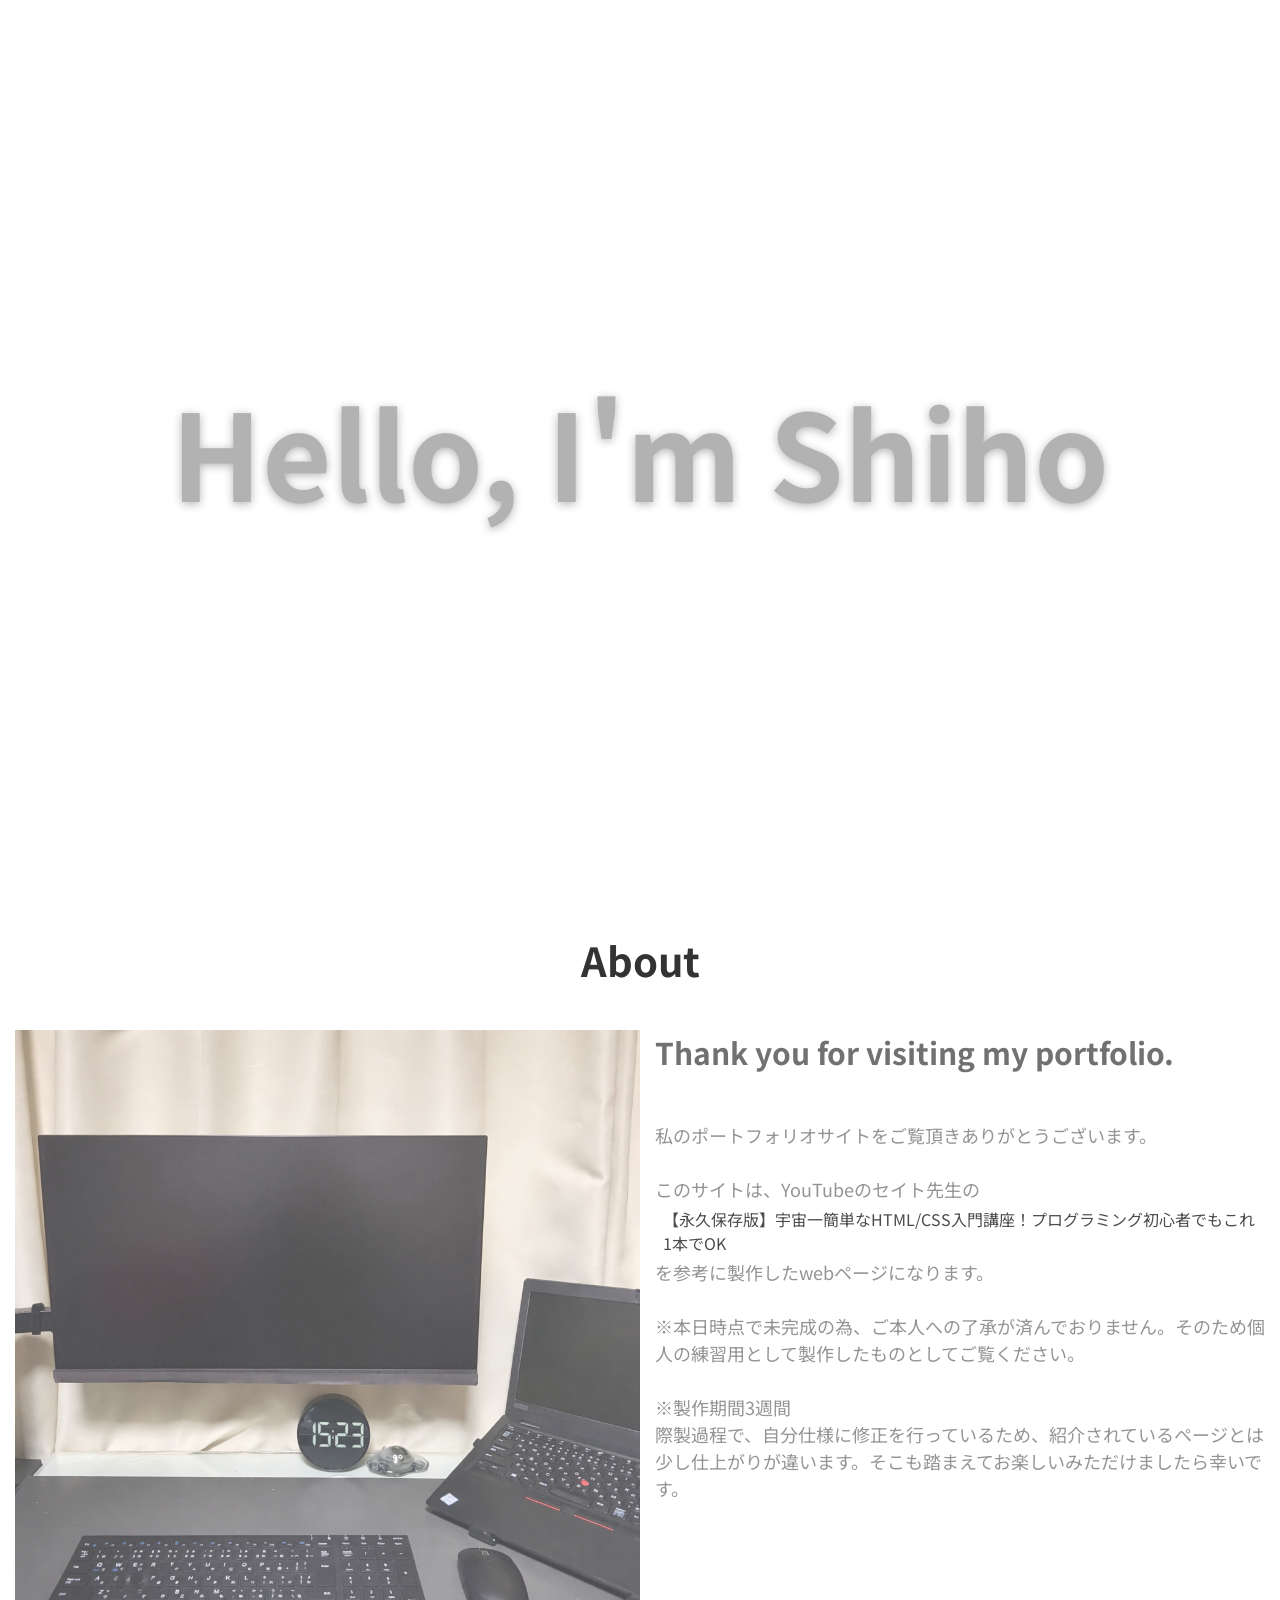
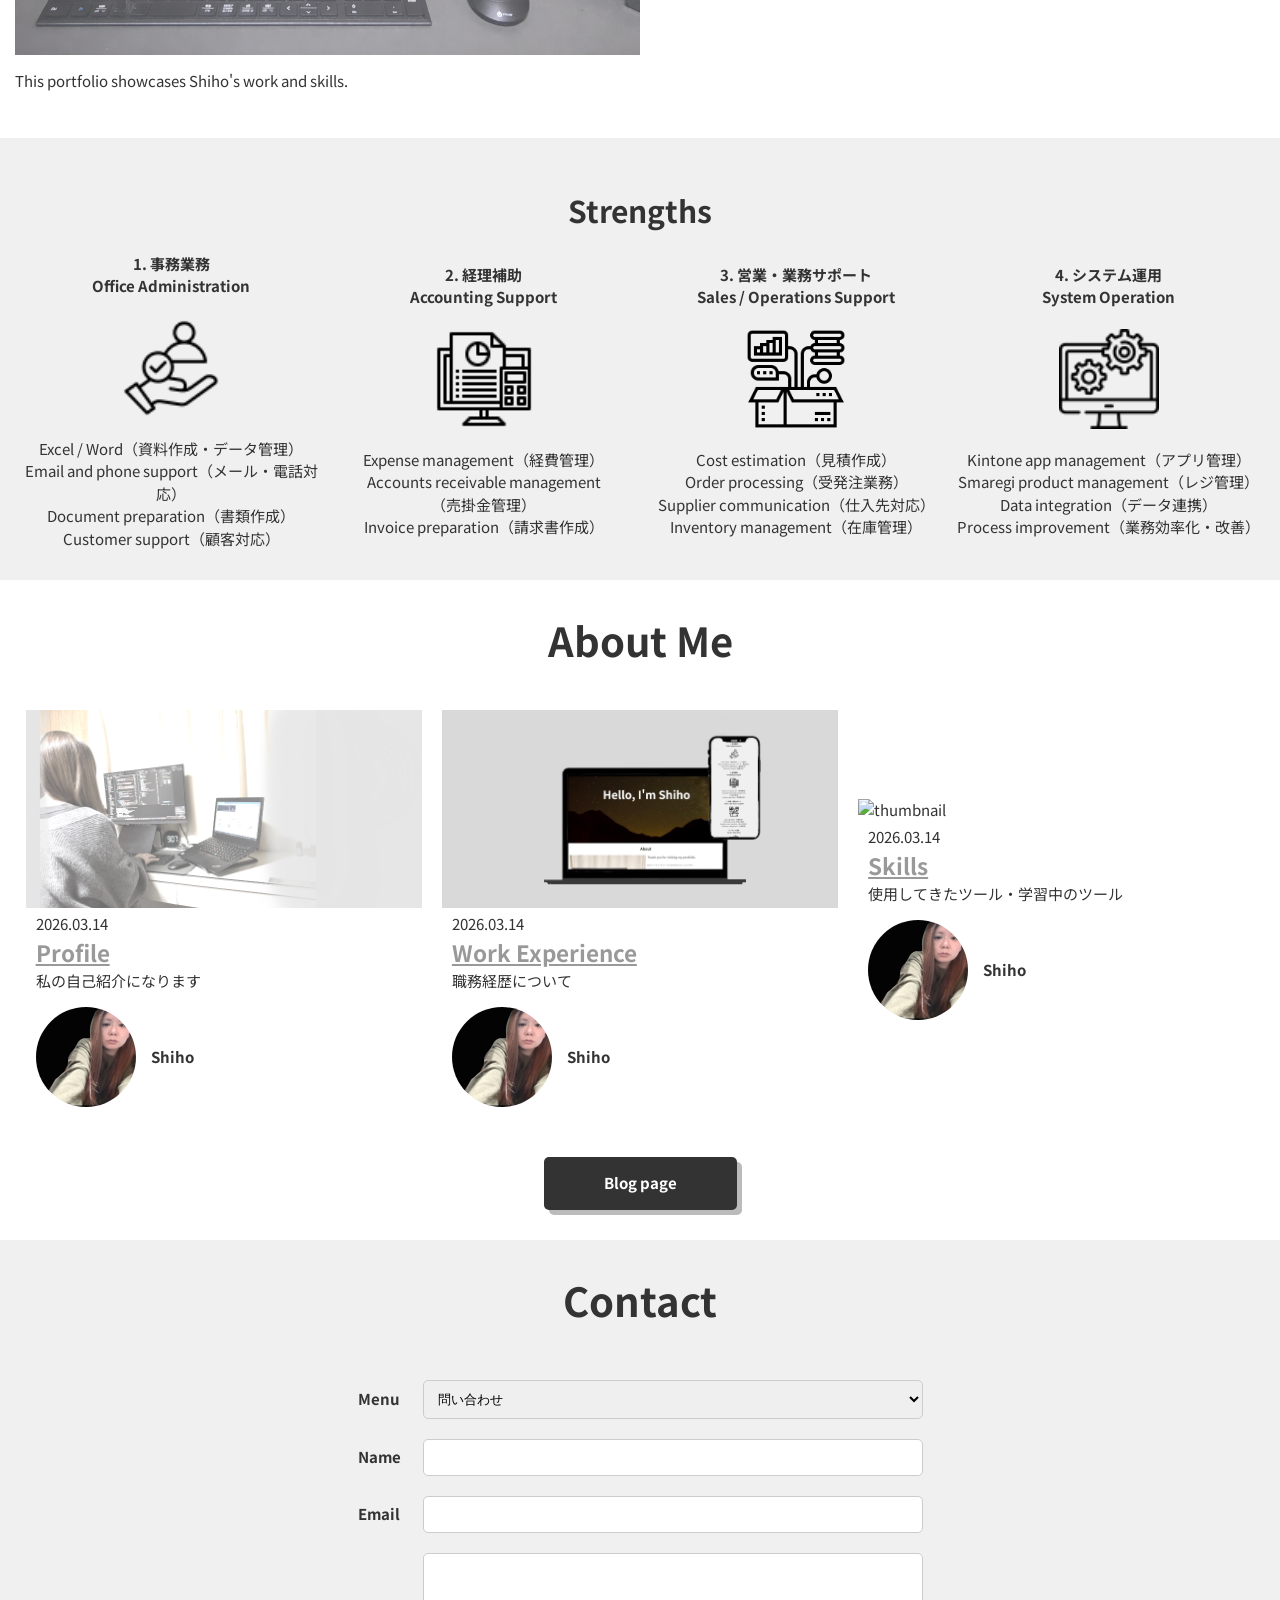
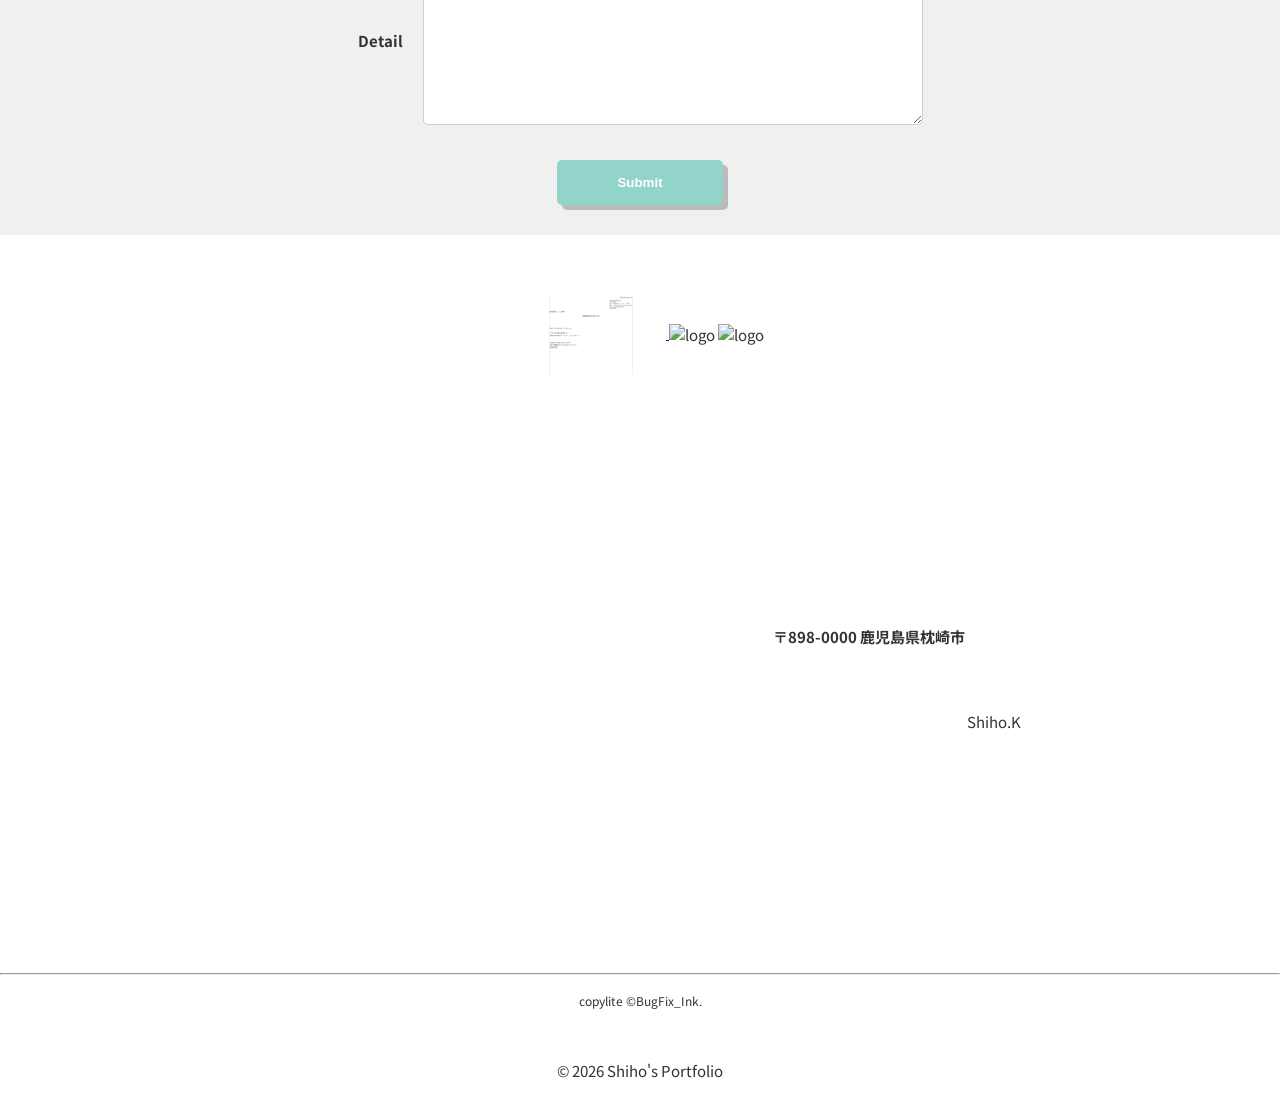
==== index.html @ 15a3d67d "ポートフォリオ追加" ====
<!DOCTYPE html>
<html lang="ja">
<head>
    <meta charset="UTF-8">
    <meta name="viewport" content="width=device-width, initial-scale=1.0">
    <title>Shiho's Portfolio</title>
    <meta name="description" content="A portfolio website for Shiho">

    <!-- CSS -->
    <link rel="stylesheet" href="static/css/sanitize.css">
    <link rel="stylesheet" href="static/css/style.css">

    <!-- Google Fonts -->
    <link rel="preconnect" href="https://fonts.googleapis.com">
    <link rel="preconnect" href="https://fonts.gstatic.com" crossorigin>
    <link href="https://fonts.googleapis.com/css2?family=Noto+Sans+JP:wght@100..900&display=swap" rel="stylesheet">
</head>

<body>
    <!-- mp4で読み込まない場合はsourceで別形式を増やしていく -->
    <div class="hero">
        <strong>Hello, I'm Shiho</strong>
        <div class="hero-particles"id="particles-js">
        </div>
        <video autoplay loop muted preload>
            <source src="videos/hero.mp4" type="video/mp4">
        </video>
    </div>

<section class="section">
    <h1 class="section-headline">About</h1>
    <figure class="about">
        <img class="about-image" src="images/deskspace.png" alt="About image">
        <figcaption class="about-caption">
            <h2 class="about-headline">Thank you for visiting my portfolio.</h2>
            <p class="about-description">
                <br>
                私のポートフォリオサイトをご覧頂きありがとうございます。<br><br>
                このサイトは、YouTubeのセイト先生の<br>
                <a href="https://www.youtube.com/watch?v=LXUlkEBLayU&t=14733s" class="link-btn">【永久保存版】宇宙一簡単なHTML/CSS入門講座！プログラミング初心者でもこれ1本でOK</a><br>
                を参考に製作したwebページになります。<br><br>

                ※本日時点で未完成の為、ご本人への了承が済んでおりません。そのため個人の練習用として製作したものとしてご覧ください。
                <br><br>
                ※製作期間3週間<br>
                際製過程で、自分仕様に修正を行っているため、紹介されているページとは少し仕上がりが違います。そこも踏まえてお楽しいみただけましたら幸いです。
            </p>
        </figcaption>
    </figure>
    <p class="section-description">
        This portfolio showcases Shiho's work and skills.
    </p>
</section>

<section class="section section-secondary">
    <h1 class="secondary-headline">Strengths</h1>

    <ul class="grid grid-col-4">
        <li class="grid-item">
            <dl>
                <dt class="feature-headline">1. 事務業務<br>Office Administration</dt>
                <dd class="feature-img">
                    <img src="images/001-support.png" width="100" height="100" alt="Great service"> 
                </dd>
                <dd class="feature-description">
                    Excel / Word（資料作成・データ管理）<br>
                    Email and phone support（メール・電話対応）<br>
                    Document preparation（書類作成）<br>
                    Customer support（顧客対応）<br>
                </dd>
            </dl>
        </li>

        <li class="grid-item">
            <dl>
                <dt class="feature-headline">2. 経理補助 <br>Accounting Support</dt>
                <dd class="feature-img">
                    <img src="images/007-accounting.png" width="100" height="100" alt="Great service"> 
                </dd>
                <dd class="feature-description">
                    Expense management（経費管理）<br>
                    Accounts receivable management <br> （売掛金管理）<br>
                    Invoice preparation（請求書作成）<br>
                </dd>
            </dl>
        </li>

        <li class="grid-item">
            <dl>
                <dt class="feature-headline">3. 営業・業務サポート<br>Sales / Operations Support</dt>
                <dd class="feature-img">
                    <img src="images/004-product.png" width="100" height="100" alt="Great service"> 
                </dd>
                <dd class="feature-description">
                    Cost estimation（見積作成）<br>
                    Order processing（受発注業務）<br>
                    Supplier communication（仕入先対応）<br>
                    Inventory management（在庫管理）<br>
                </dd>
            </dl>
        </li>

        <li class="grid-item">
            <dl>
                <dt class="feature-headline">4. システム運用 <br>System Operation</dt>
                <dd class="feature-img">
                    <img src="images/003-settings.png" width="100" height="100" alt="Great service"> 
                </dd>
                <dd class="feature-description">
                    Kintone app management（アプリ管理）<br>
                    Smaregi product management（レジ管理）<br>
                    Data integration（データ連携）<br>
                    Process improvement（業務効率化・改善）<br>
                </dd>
            </dl>
        </li>

    </ul>
</section>

<section class="section">
    <h1 class="section-headline">About Me</h1>

    <ul class="grid grid-col-3">

    <li class="grid-item">
    <article class="card">

        <img class="card-image" src="images/profile.PNG" alt="thumbnail">

        <div class="card-info">
        <time class="card-time">2026.03.14</time>

        <h2 class="card-headline">
            <a href="./card/自己紹介.html" class="card-title-link">
                Profile
            </a>
        </h2>

        <p class="card-description">私の自己紹介になります</p>
        </div>

        <dl class="avator">
            <dt class="avator-name">Shiho</dt>
            <dd class="avator-image">
                <img src="images/shihoicon.bk.PNG" alt="Author">
                    </dd>
        </dl>

    </article>
    </li>



    <li class="grid-item">
    <article class="card">

        <img class="card-image" src="images/work.PNG" alt="thumbnail">

        <div class="card-info">
            <time class="card-time">2026.03.14</time>

            <h2 class="card-headline">
                <a href="./card/職務経歴.html" class="card-title-link">
                    Work Experience
                </a>
            </h2>

            <p class="card-description">職務経歴について</p>
        </div>

        <dl class="avator">
            <dt class="avator-name">Shiho</dt>
            <dd class="avator-image">
                <img src="images/shihoicon.bk.PNG" alt="Author">
            </dd>
        </dl>

    </article>
    </li>



    <li class="grid-item">
    <article class="card">

        <img class="card-image" src="images/skillimage.png" alt="thumbnail">

        <div class="card-info">
        <time class="card-time">2026.03.14</time>

        <h2 class="card-headline">
            <a href="./card/スキル.html" class="card-title-link">
                Skills
            </a>
        </h2>

        <p class="card-description">使用してきたツール・学習中のツール</p>
        </div>

        <dl class="avator">
            <dt class="avator-name">Shiho</dt>
            <dd class="avator-image">
                <img src="images/shihoicon.bk.PNG" alt="Author">
            </dd>
        </dl>

    </article>
    </li>

    </ul>
    <div class="section-button">
        <a href="card/ブログ.html" class="button">
            Blog page
        </a>
    </div>

</section>

<section class="section section-secondary">
    <h1 class="section-headline">Contact</h1>

    <form class="form" action="https://formspree.io/f/xnjgkzpg" method="POST">
        
        <input type="hidden" name="_subject" value="お問い合わせが届きました">

        <table class="form-table">

            <tr>
                <th>
                    <label for="menu">Menu</label>
                </th>
                <td>
                    <select class="select" id="menu" name="menu">
                        <option value="menu-1">問い合わせ</option>
                        <option value="menu-2">ご意見・ご要望</option>
                        <option value="menu-3">その他</option>
                    </select>
                </td>
            </tr>

            <tr>
                <th>
                    <label for="name">Name</label>
                </th>
                <td>
                    <input class="input" type="text" id="name" name="name" required>
                </td>
            </tr>

            <tr>
                <th>
                    <label for="email">Email</label>
                </th>
                <td>
                    <input class="input" type="email" id="email" name="email" required>
                </td>
            </tr>

            <tr>
                <th>
                    <label for="detail">Detail</label>
                </th>
                <td>
                    <textarea class="textarea" id="detail" name="message" cols="30" rows="10"></textarea>
                </td>
            </tr>

        </table>

        <input type="hidden" name="_redirect" value="thanks.html">
        
        <div class="form-button">
            <button class="button button-submission" type="submit">Submit</button>     
        </div>

    </form>
</section>

<aside class="works">

    <a href="images/BizTxetMaker.png" target="_blank" rel="noopener noreferrer">
        <img class="works-logo"
             src="images/BizTxetMaker.png"
             alt="BizTextMaker">
    </a>

    <img class="works-logo"
         src="https://dummyimage.com/150x80/ccc/fff"
         alt="logo">

    <img class="works-logo"
         src="https://dummyimage.com/150x80/ccc/fff"
         alt="logo">

</aside>

<footer class="footer">
    <figure class="footer-map">
        <iframe src="https://www.google.com/maps/embed?pb=!1m18!1m12!1m3!1d109102.41380971794!2d130.3093313!3d31.291293450000005!2m3!1f0!2f0!3f0!3m2!1i1024!2i768!4f13.1!3m3!1m2!1s0x353dddf8031c27cf%3A0x35e8047efe2201f1!2z6bm_5YWQ5bO255yM5p6V5bSO5biC!5e0!3m2!1sja!2sjp!4v1772674226163!5m2!1sja!2sjp" width="600" height="450" style="border:0;" allowfullscreen="" loading="lazy" referrerpolicy="no-referrer-when-downgrade"></iframe>
        <figcaption class="footer-mapinfo">
        
            <address class="footer-mapaddress">
                〒898-0000 鹿児島県枕崎市<br/>
                <a href="https://maps.app.goo.gl/feR69SXgAUahpTk68" target="_blank">Google Map</a>
            </address>
        
            <div class="footer-map logo">
                <!-- <image class="footer-map svglogo" src="static/images/svg-logo-png-transparent.png" slt="SVG logo代替"> -->
                Shiho.K
            </div> 
        </figcaption>
    </figure>
    <hr class="footer-line" />
    <small class="footer-copy">copylite ©BugFix_Ink.</small>
</footer>

<footer style="text-align:center; margin-top:40px;">
    <p>© 2026 Shiho's Portfolio</p>
</footer>

<!-- JS -->
 <script src="/static/js/particles.min.js"></script>
<script src="static/js/script.js"></script>

</body>
</html>
---- static/css/sanitize.css ----
/* Document
 * ========================================================================== */

/**
 * Add border box sizing in all browsers (opinionated).
 */

*,
::before,
::after {
  box-sizing: border-box;
}

/**
 * 1. Add text decoration inheritance in all browsers (opinionated).
 * 2. Add vertical alignment inheritance in all browsers (opinionated).
 */

::before,
::after {
  text-decoration: inherit; /* 1 */
  vertical-align: inherit; /* 2 */
}

/**
 * 1. Use the default cursor in all browsers (opinionated).
 * 2. Change the line height in all browsers (opinionated).
 * 3. Use a 4-space tab width in all browsers (opinionated).
 * 4. Remove the grey highlight on links in iOS (opinionated).
 * 5. Prevent adjustments of font size after orientation changes in
 *    IE on Windows Phone and in iOS.
 * 6. Breaks words to prevent overflow in all browsers (opinionated).
 */

html {
  cursor: default; /* 1 */
  line-height: 1.5; /* 2 */
  -moz-tab-size: 4; /* 3 */
  tab-size: 4; /* 3 */
  -webkit-tap-highlight-color: transparent /* 4 */;
  -ms-text-size-adjust: 100%; /* 5 */
  -webkit-text-size-adjust: 100%; /* 5 */
  word-break: break-word; /* 6 */
}

/* Sections
 * ========================================================================== */

/**
 * Remove the margin in all browsers (opinionated).
 */

body {
  margin: 0;
}

/**
 * Correct the font size and margin on `h1` elements within `section` and
 * `article` contexts in Chrome, Edge, Firefox, and Safari.
 */

h1 {
  font-size: 2em;
  margin: 0.67em 0;
}

/* Grouping content
 * ========================================================================== */

/**
 * Remove the margin on nested lists in Chrome, Edge, IE, and Safari.
 */

dl dl,
dl ol,
dl ul,
ol dl,
ul dl {
  margin: 0;
}

/**
 * Remove the margin on nested lists in Edge 18- and IE.
 */

ol ol,
ol ul,
ul ol,
ul ul {
  margin: 0;
}

/**
 * 1. Add the correct sizing in Firefox.
 * 2. Show the overflow in Edge 18- and IE.
 */

hr {
  height: 0; /* 1 */
  overflow: visible; /* 2 */
}

/**
 * Add the correct display in IE.
 */

main {
  display: block;
}

/**
 * Remove the list style on navigation lists in all browsers (opinionated).
 */

nav ol,
nav ul {
  list-style: none;
  padding: 0;
}

/**
 * 1. Correct the inheritance and scaling of font size in all browsers.
 * 2. Correct the odd `em` font sizing in all browsers.
 */

pre {
  font-family: monospace, monospace; /* 1 */
  font-size: 1em; /* 2 */
}

/* Text-level semantics
 * ========================================================================== */

/**
 * Remove the gray background on active links in IE 10.
 */

a {
  background-color: transparent;
}

/**
 * Add the correct text decoration in Edge 18-, IE, and Safari.
 */

abbr[title] {
  text-decoration: underline;
  text-decoration: underline dotted;
}

/**
 * Add the correct font weight in Chrome, Edge, and Safari.
 */

b,
strong {
  font-weight: bolder;
}

/**
 * 1. Correct the inheritance and scaling of font size in all browsers.
 * 2. Correct the odd `em` font sizing in all browsers.
 */

code,
kbd,
samp {
  font-family: monospace, monospace; /* 1 */
  font-size: 1em; /* 2 */
}

/**
 * Add the correct font size in all browsers.
 */

small {
  font-size: 80%;
}

/* Embedded content
 * ========================================================================== */

/*
 * Change the alignment on media elements in all browsers (opinionated).
 */

audio,
canvas,
iframe,
img,
svg,
video {
  vertical-align: middle;
}

/**
 * Add the correct display in IE 9-.
 */

audio,
video {
  display: inline-block;
}

/**
 * Add the correct display in iOS 4-7.
 */

audio:not([controls]) {
  display: none;
  height: 0;
}

/**
 * Remove the border on iframes in all browsers (opinionated).
 */

iframe {
  border-style: none;
}

/**
 * Remove the border on images within links in IE 10-.
 */

img {
  border-style: none;
}

/**
 * Change the fill color to match the text color in all browsers (opinionated).
 */

svg:not([fill]) {
  fill: currentColor;
}

/**
 * Hide the overflow in IE.
 */

svg:not(:root) {
  overflow: hidden;
}

/* Tabular data
 * ========================================================================== */

/**
 * Collapse border spacing in all browsers (opinionated).
 */

table {
  border-collapse: collapse;
}

/* Forms
 * ========================================================================== */

/**
 * Remove the margin on controls in Safari.
 */

button,
input,
select {
  margin: 0;
}

/**
 * 1. Show the overflow in IE.
 * 2. Remove the inheritance of text transform in Edge 18-, Firefox, and IE.
 */

button {
  overflow: visible; /* 1 */
  text-transform: none; /* 2 */
}

/**
 * Correct the inability to style buttons in iOS and Safari.
 */

button,
[type="button"],
[type="reset"],
[type="submit"] {
  -webkit-appearance: button;
}

/**
 * 1. Change the inconsistent appearance in all browsers (opinionated).
 * 2. Correct the padding in Firefox.
 */

fieldset {
  border: 1px solid #a0a0a0; /* 1 */
  padding: 0.35em 0.75em 0.625em; /* 2 */
}

/**
 * Show the overflow in Edge 18- and IE.
 */

input {
  overflow: visible;
}

/**
 * 1. Correct the text wrapping in Edge 18- and IE.
 * 2. Correct the color inheritance from `fieldset` elements in IE.
 */

legend {
  color: inherit; /* 2 */
  display: table; /* 1 */
  max-width: 100%; /* 1 */
  white-space: normal; /* 1 */
}

/**
 * 1. Add the correct display in Edge 18- and IE.
 * 2. Add the correct vertical alignment in Chrome, Edge, and Firefox.
 */

progress {
  display: inline-block; /* 1 */
  vertical-align: baseline; /* 2 */
}

/**
 * Remove the inheritance of text transform in Firefox.
 */

select {
  text-transform: none;
}

/**
 * 1. Remove the margin in Firefox and Safari.
 * 2. Remove the default vertical scrollbar in IE.
 * 3. Change the resize direction in all browsers (opinionated).
 */

textarea {
  margin: 0; /* 1 */
  overflow: auto; /* 2 */
  resize: vertical; /* 3 */
}

/**
 * Remove the padding in IE 10-.
 */

[type="checkbox"],
[type="radio"] {
  padding: 0;
}

/**
 * 1. Correct the odd appearance in Chrome, Edge, and Safari.
 * 2. Correct the outline style in Safari.
 */

[type="search"] {
  -webkit-appearance: textfield; /* 1 */
  outline-offset: -2px; /* 2 */
}

/**
 * Correct the cursor style of increment and decrement buttons in Safari.
 */

::-webkit-inner-spin-button,
::-webkit-outer-spin-button {
  height: auto;
}

/**
 * Correct the text style of placeholders in Chrome, Edge, and Safari.
 */

::-webkit-input-placeholder {
  color: inherit;
  opacity: 0.54;
}

/**
 * Remove the inner padding in Chrome, Edge, and Safari on macOS.
 */

::-webkit-search-decoration {
  -webkit-appearance: none;
}

/**
 * 1. Correct the inability to style upload buttons in iOS and Safari.
 * 2. Change font properties to `inherit` in Safari.
 */

::-webkit-file-upload-button {
  -webkit-appearance: button; /* 1 */
  font: inherit; /* 2 */
}

/**
 * Remove the inner border and padding of focus outlines in Firefox.
 */

::-moz-focus-inner {
  border-style: none;
  padding: 0;
}

/**
 * Restore the focus outline styles unset by the previous rule in Firefox.
 */

:-moz-focusring {
  outline: 1px dotted ButtonText;
}

/**
 * Remove the additional :invalid styles in Firefox.
 */

:-moz-ui-invalid {
  box-shadow: none;
}

/* Interactive
 * ========================================================================== */

/*
 * Add the correct display in Edge 18- and IE.
 */

details {
  display: block;
}

/*
 * Add the correct styles in Edge 18-, IE, and Safari.
 */

dialog {
  background-color: white;
  border: solid;
  color: black;
  display: block;
  height: -moz-fit-content;
  height: -webkit-fit-content;
  height: fit-content;
  left: 0;
  margin: auto;
  padding: 1em;
  position: absolute;
  right: 0;
  width: -moz-fit-content;
  width: -webkit-fit-content;
  width: fit-content;
}

dialog:not([open]) {
  display: none;
}

/*
 * Add the correct display in all browsers.
 */

summary {
  display: list-item;
}

/* Scripting
 * ========================================================================== */

/**
 * Add the correct display in IE 9-.
 */

canvas {
  display: inline-block;
}

/**
 * Add the correct display in IE.
 */

template {
  display: none;
}

/* User interaction
 * ========================================================================== */

/*
 * 1. Remove the tapping delay in IE 10.
 * 2. Remove the tapping delay on clickable elements
      in all browsers (opinionated).
 */

a,
area,
button,
input,
label,
select,
summary,
textarea,
[tabindex] {
  -ms-touch-action: manipulation; /* 1 */
  touch-action: manipulation; /* 2 */
}

/**
 * Add the correct display in IE 10-.
 */

[hidden] {
  display: none;
}

/* Accessibility
 * ========================================================================== */

/**
 * Change the cursor on busy elements in all browsers (opinionated).
 */

[aria-busy="true"] {
  cursor: progress;
}

/*
 * Change the cursor on control elements in all browsers (opinionated).
 */

[aria-controls] {
  cursor: pointer;
}

/*
 * Change the cursor on disabled, not-editable, or otherwise
 * inoperable elements in all browsers (opinionated).
 */

[aria-disabled="true"],
[disabled] {
  cursor: not-allowed;
}

/*
 * Change the display on visually hidden accessible elements
 * in all browsers (opinionated).
 */

[aria-hidden="false"][hidden] {
  display: initial;
}

[aria-hidden="false"][hidden]:not(:focus) {
  clip: rect(0, 0, 0, 0);
  position: absolute;
}
---- static/css/style.css ----
@charset "UTF-8";

/*
base style
*/
body {
    font-family: 'Noto Sans JP', sans-serif, "Helvetica Neue", "Helvetica", "Hiragino Sans", "Arial", "Yu Gothic", "Meiryo", sans-serif;
    font-size: 15px;
    line-height: 1.5;
    color: #333;
}
label, input, textarea, select, button {
    cursor: pointer;
}
.button{
    border: 0;
}

/*
section
*/
.section{
    padding: 30px 15px;
}
.section.section-secondary{
    text-align: center;
    background: hsl(0, 0%, 94%);
}
.section-headline{
    text-align: center;
    font-size: 40px;
    font-weight: bold;
    margin: 0 0 40px; /*TOP, RIGHT, BOTTOM, LEFTの順番・全部同じなら櫃とにしてよい */
}
.section-button{
    margin-top: 40px;
    text-align: center;
}
@media screen and (max-width: 768px){
.section {
    padding: 20px 10px;
}
.section-headline {
    font-size: 30px;
    margin: 0 0 20px;
}
.section-button {
    margin: 20px 0 0;
} 
}


/*
hero
*/
.hero {
    width: 100vw;
    height: 100vh;
    position: relative;
    overflow: hidden;
}
.hero > strong {
    position: absolute;
    z-index: 2;
    top: 50%;
    left: 50%;
    transform: translate(-50%, -50%);
    font-size: 120px;
    color: #fff;
    display: block;
    font-weight: bold;
    width: 100%;
    filter: brightness(0.7);
    text-align: center;
    text-shadow: 0 2px 10px rgba(0,0,0,0.3);
}
.hero > video {
    position: absolute;
    z-index: 1;
    width: auto;
    height: 105%;
    
}


/*
about
*/
.about{
    margin: 0;
    display: flex;
    position: relative;
}
.about-image{
    width: 50%;
}
.about::after {
    content: "";
    position: absolute;
    top: 0;
    left: 0;
    width: 100%;
    height: 100%;
    background-color: rgba(255, 255, 255, 0.3); /* ←0.3の部分が靄、30％と考える */
    pointer-events: none; /* ←クリックが邪魔しない */
}
.about-caption{
    padding-left: 15px;
}
.about-headline{
    margin: 0 0 20px;
    font-size: 30px;
}
.about-description{
    margin: 0;
    font-size: 18px;
    color: #666;
}
.link-btn{
    display: inline-block;
    margin: 0;
    font-size: 16px;
    color: #4d4c4c;
    text-decoration: none;
    padding: 4px 8px;          /* 背景が見えるように余白 */
    transition: 0.3s;          /* アニメーション */
    position: relative;
    z-index: 3;
    border-radius: 25%;
}
.link-btn:hover{
    background-color: #4d4c4c;    /* ホバーした時、背景グレー白文字 */
    color: #fff;                
}

@media screen and (max-width: 768px){
.about {
    display: block;
}
.about-image {
    max-width: 100%;
    margin-bottom: 20px;
}
.about-headline {
    font-size: 20px;
    text-align: center;
}
}


/*
grid
*/
.grid{
    margin: 0;
    padding: 0;
    display: flex;
    align-items: center;
    justify-content: center;
}
.grid-item{
    list-style: none;
}
.grid-col-2 > .grid-item{
    width: 50%;
}
.grid-col-3 > .grid-item{
    width: 33.3%;
}
.grid-col-4 > .grid-item{
    width: 25%;
}
@media screen and (max-width: 768px){
.grid {
    display: block;
}
.grid-col-2 > .grid-item,
.grid-col-3 > .grid-item,
.grid-col-4 > .grid-item {
    width: 100%;
    margin: 20px 0;
}
}

/*
feature
*/
.feature{
    text-align: center;
    padding: 0 15px;    
}
.feature-headline{
    text-align: center;
    font-weight: bold;
    margin: 0 0 20px;
}
.feature-img{
    margin: 0 0 20px;
}
.feature-description{
    margin: 0;
    text-align: center;
}
@media screen and (max-width: 768px) {
  .grid-item {
    margin-bottom: 20px;
  }
}

/*
card
*/
.card{
    padding: 0 10px;
    transition: 0.3s;
}
.card-link{
    display: block;
    color: #333;
    text-decoration: none;
    position: relative;
    transition: background-color 0.25s;
}
.card-link:hover{
    background-color: #eee;
}
.card-label{
    position: absolute;
    left: 0;
    top: 0;
    background-color: #999;
    color: #fff;
    display: block;
    padding: 5px 10px;
    font-size: 12px;
}
.card-image{
    width: 100%;
    height: auto;
}
.card-info{
    padding: 5px 10px;
    transition: 0.3s;
}
/* .card-time{} */
.card-headline{
    margin: 0;
}
.card-description{
    margin: 0;
}
.card:hover .card-info{
    background:#333;
    color:#fff;
}
.card-title-link{
    color: #999;
}

/*
read-more
*/


/*
avator
*/
.avator{
    display: flex;
    flex-direction: row-reverse;
    justify-content: start;
    align-items: center;
    padding: 10px;
}
.avator-name{
    font-weight: bold;
    padding-left: 15px;
}
.avator-image{
    margin: 0;
    border-radius: 50%;
    overflow: hidden;
}

/*
button
*/
.button{
    display: inline-block;
    color: #fff;
    font-weight: bold;
    background-color: #333;
    text-align: center;
    padding: 15px 60px;
    text-decoration: none;
    border-radius: 5px;
    box-shadow: 5px 5px 0 #bbb;    
    transition: box-shadow 0.25s;
}
.button:hover{
    box-shadow: 0 0 0 #bbb;   
}
.button.button-submission{
    background: #92d3ca;
}


/*
.select,.input,.radio,.textarea
*/
.select{
    border-radius: 5px;
    padding: 10px;
    border: 1px solid #ccc;
    min-width: 500px;
}
.input{
    border-radius: 5px;
    padding: 10px;
    border: 1px solid #ccc;
    min-width: 500px;    
}

/*
Thanks Page
*/
.thanks-page {
    margin: 0;
    font-family: 'Yu Gothic', sans-serif;
    background: linear-gradient(135deg, #e9eef2, #ffffff);
    display: flex;
    align-items: center;
    justify-content: center;
    height: 100vh;
    color: #2f3e46;
}

.thanks-box {
    text-align: center;
    background: #ffffff;
    padding: 40px 60px;
    border-radius: 12px;
    box-shadow: 0 10px 30px rgba(0,0,0,0.1);
}

.thanks-box h1 {
    font-size: 28px;
    margin-bottom: 20px;
}

.thanks-box p {
    margin-bottom: 30px;
    line-height: 1.6;
}

.thanks-box a {
    display: inline-block;
    padding: 12px 24px;
    background: #2f3e46;
    color: #fff;
    text-decoration: none;
    border-radius: 6px;
transition: 0.3s;
}

.thanks-box a:hover {
    opacity: 0.8;
}

/* .radio{
    margin: 0 10;
} */
.textarea{
    border-radius: 5px;
    padding: 10px;
    border: 1px solid #ccc;
    min-width: 500px;
    min-height: 100px;
}

/*
form
*/
/* .form{} */
.form-table{
    margin: 0 auto;
}
/* .form-table tr{} */
.form-table th{
    padding: 10px;
    text-align: left;
}
.form-table td{
    padding: 10px;
}
.form-button{
    margin-top: 20px;
    text-align: center;
}
@media screen and (max-width: 768px){
    .form-table,
    .form-table tbody,
    .form-table tr,
    .form-table th,
    .form-table td {
        display: block;
    }
}

/*
works
*/
.works{
    margin: 40px 0;
    padding: 20px;
    text-align: center;

}
.works > image{
    margin: 15px;
}
/*
footer
*/
.fotter{
    background-color: #333;
    color: #fff;
    padding: 40px 20px;
}
.footer-map {
    margin: 0;
    padding: 40px 50px;
    display: flex;
    align-items: center;
    justify-content: center;

}
.footer-map > iframe {
    width: 60%;
}
.footer-mapinfo {
    width: 40%;
    padding: 15px;
}
.footer-maplogo {
    font-size: 25px;
    font-weight: bold;
}
.footer-mapaddress {
    font-size: 15px;
    font-weight: bold;
}
/* .footer-maplogo > svg {
    fill: transparent;
    margin-right: 10px;
} */
.footer-mapaddress {
    font-style: normal;
}
.footer-mapaddress > a{
    color: #fff;
}
.footer-line{
    background-color: #444;
}
.footer-copy{
    display: block;
    text-align: center;
    padding: 10px;
}

/* portfolioリンク */
.works-logo{
    width: 150px;
    height: 80px;
    object-fit: contain;
}
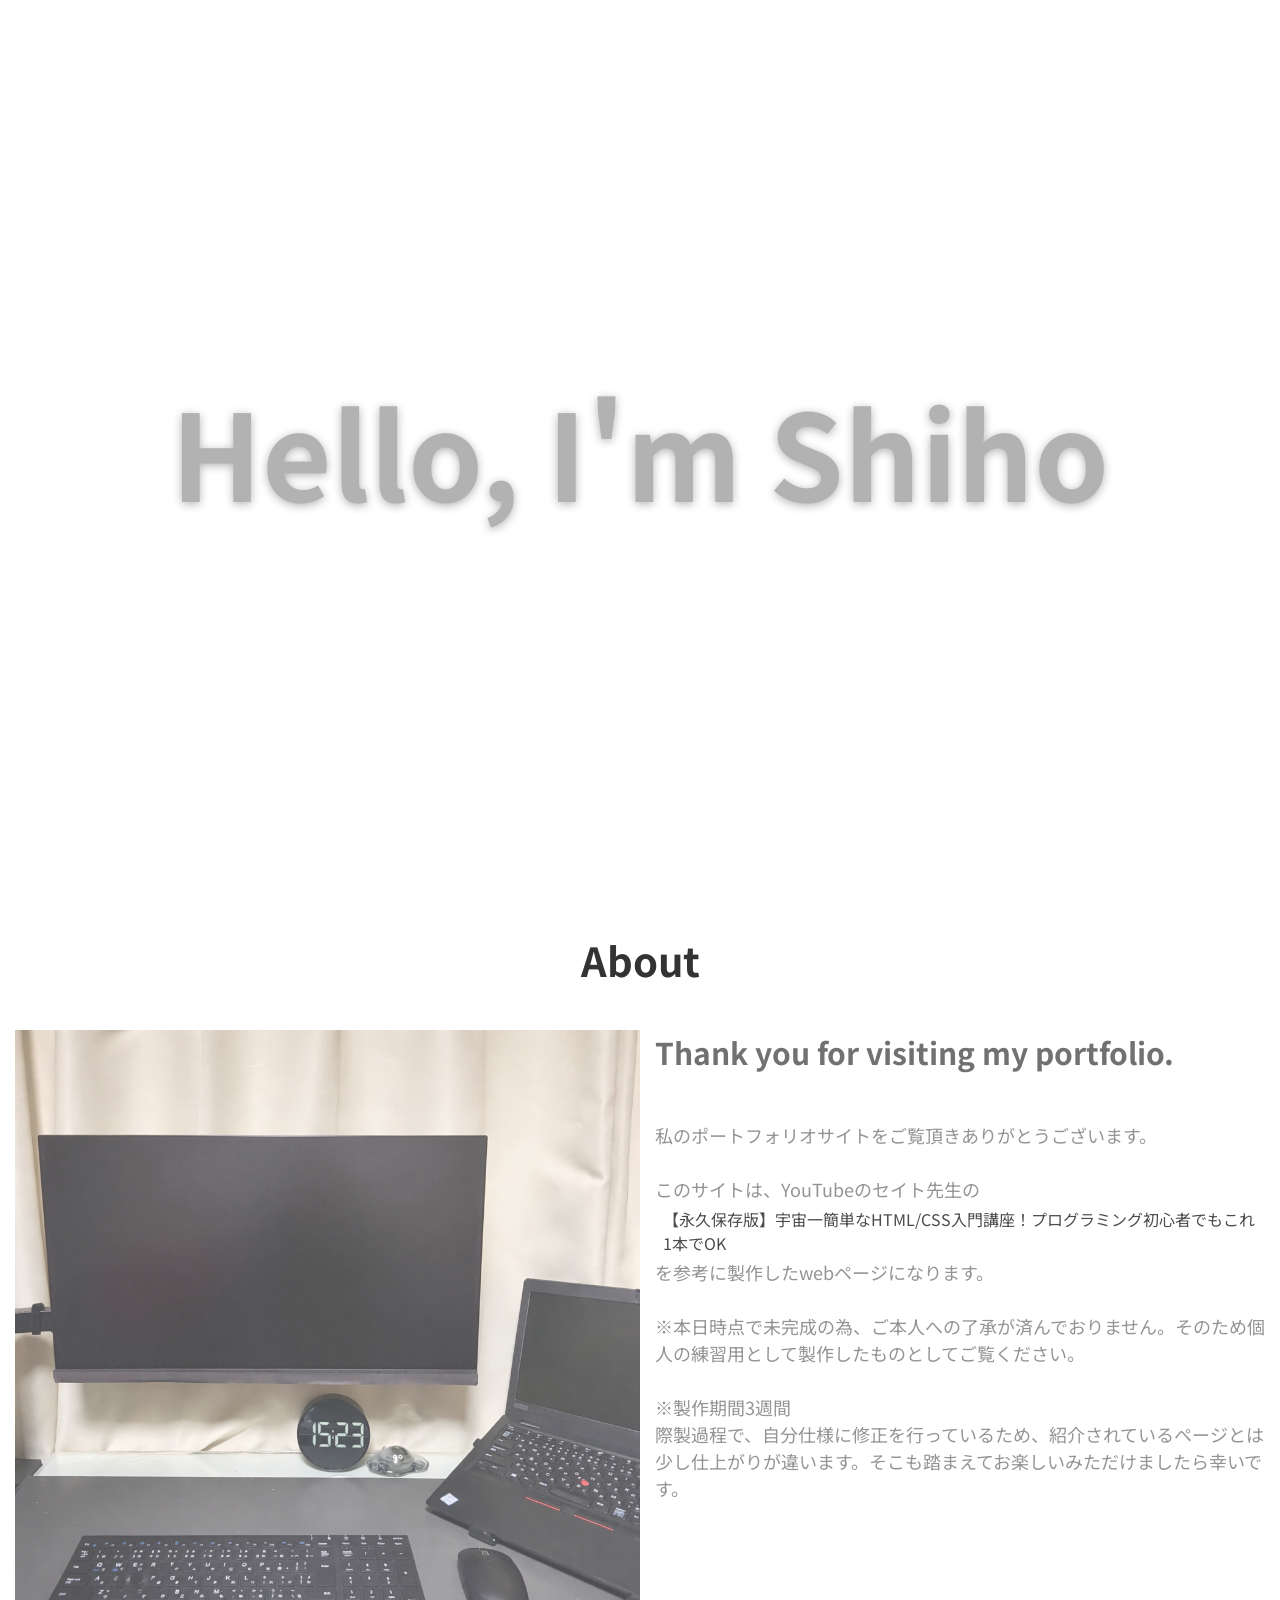
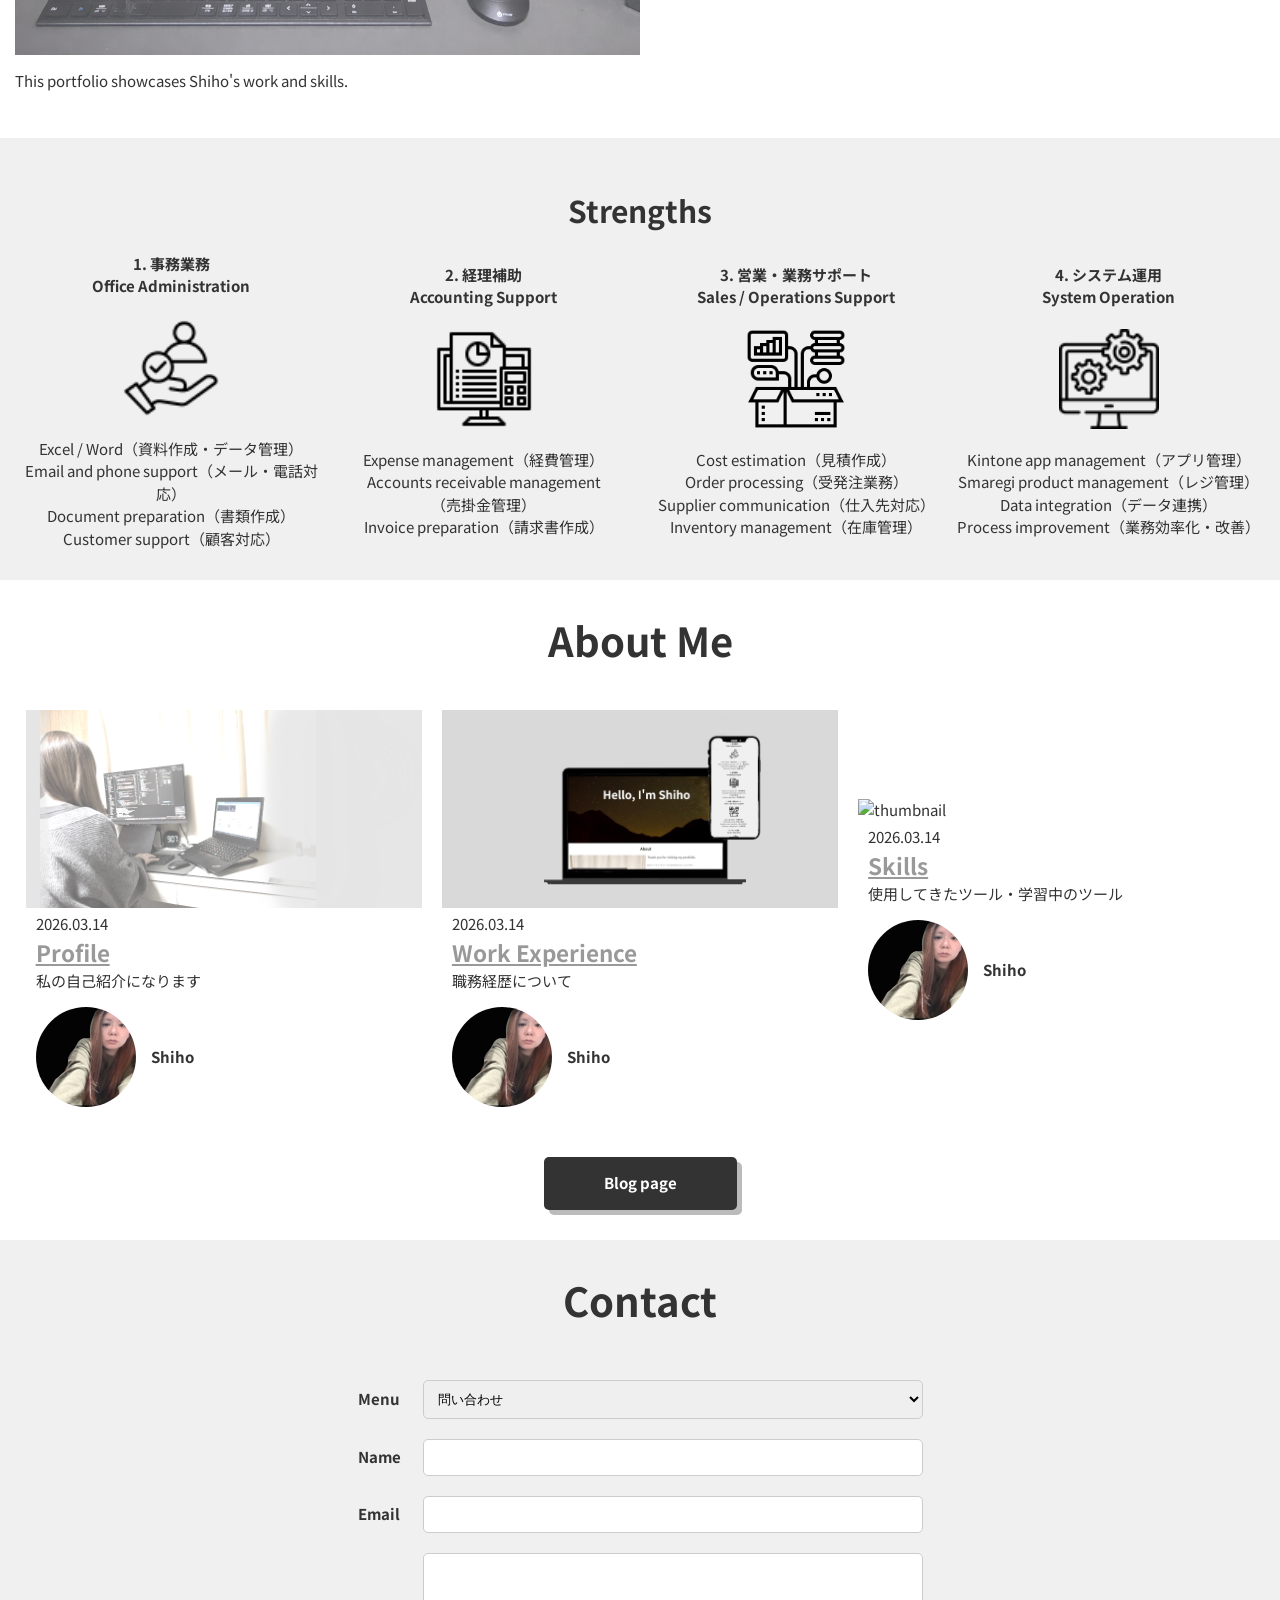
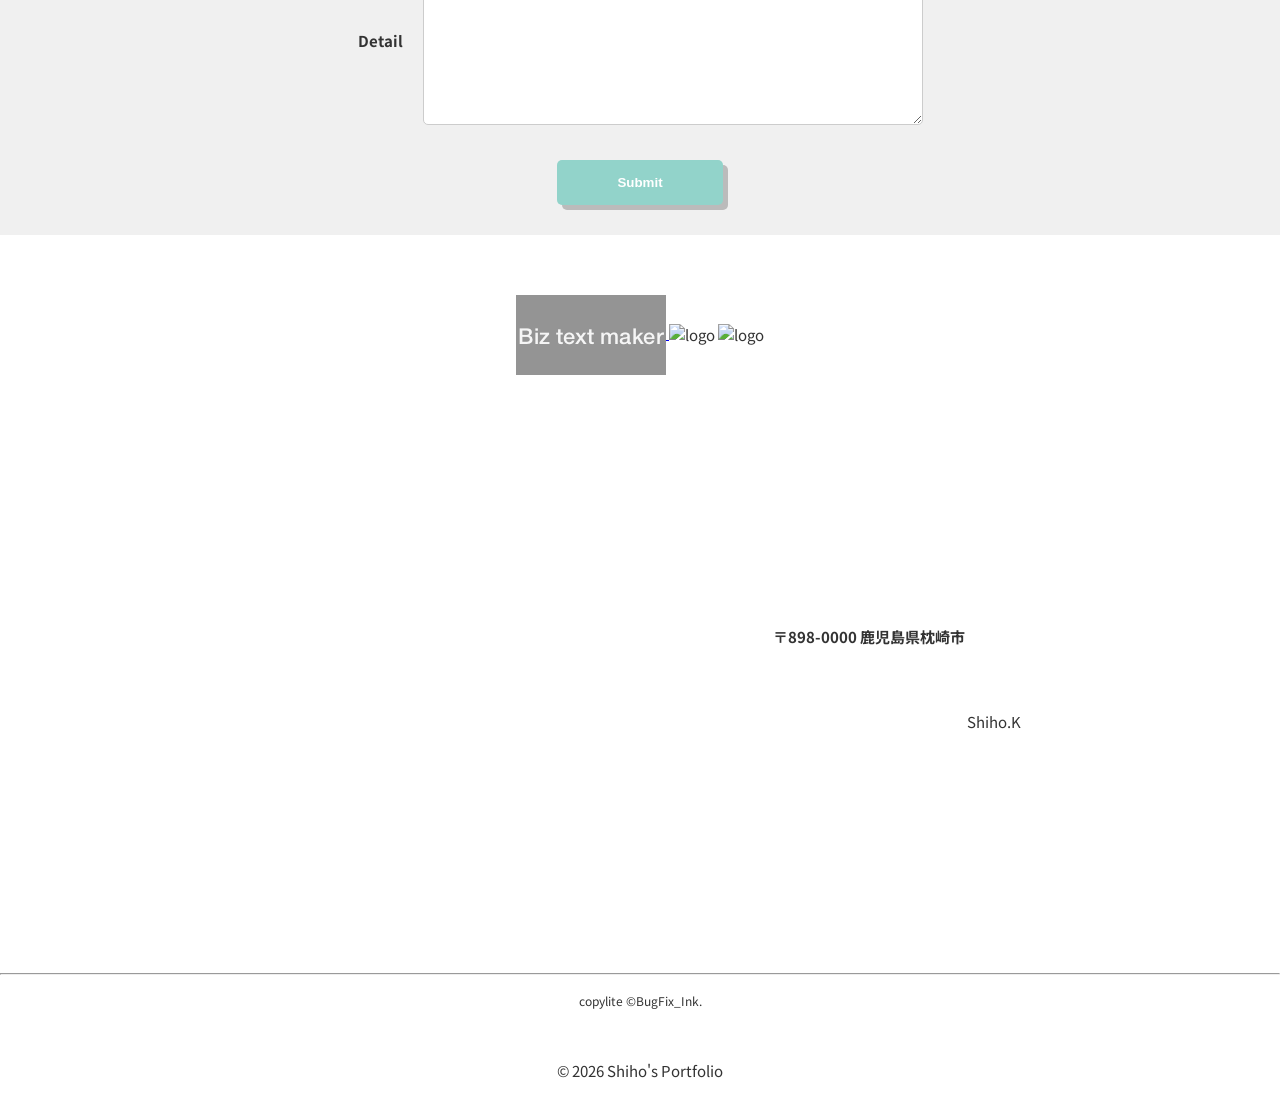
==== commit f52b70bd: "BizTxetMakerのURL追加" ====
--- a/index.html
+++ b/index.html
@@ -279,9 +279,9 @@
 
 <aside class="works">
 
-    <a href="images/BizTxetMaker.png" target="_blank" rel="noopener noreferrer">
+    <a href="shiowasabiztxetmaker.netlify.app" target="_blank" rel="noopener noreferrer">
         <img class="works-logo"
-             src="images/BizTxetMaker.png"
+             src="images/logoBizTextMaker.PNG"
              alt="BizTextMaker">
     </a>
 
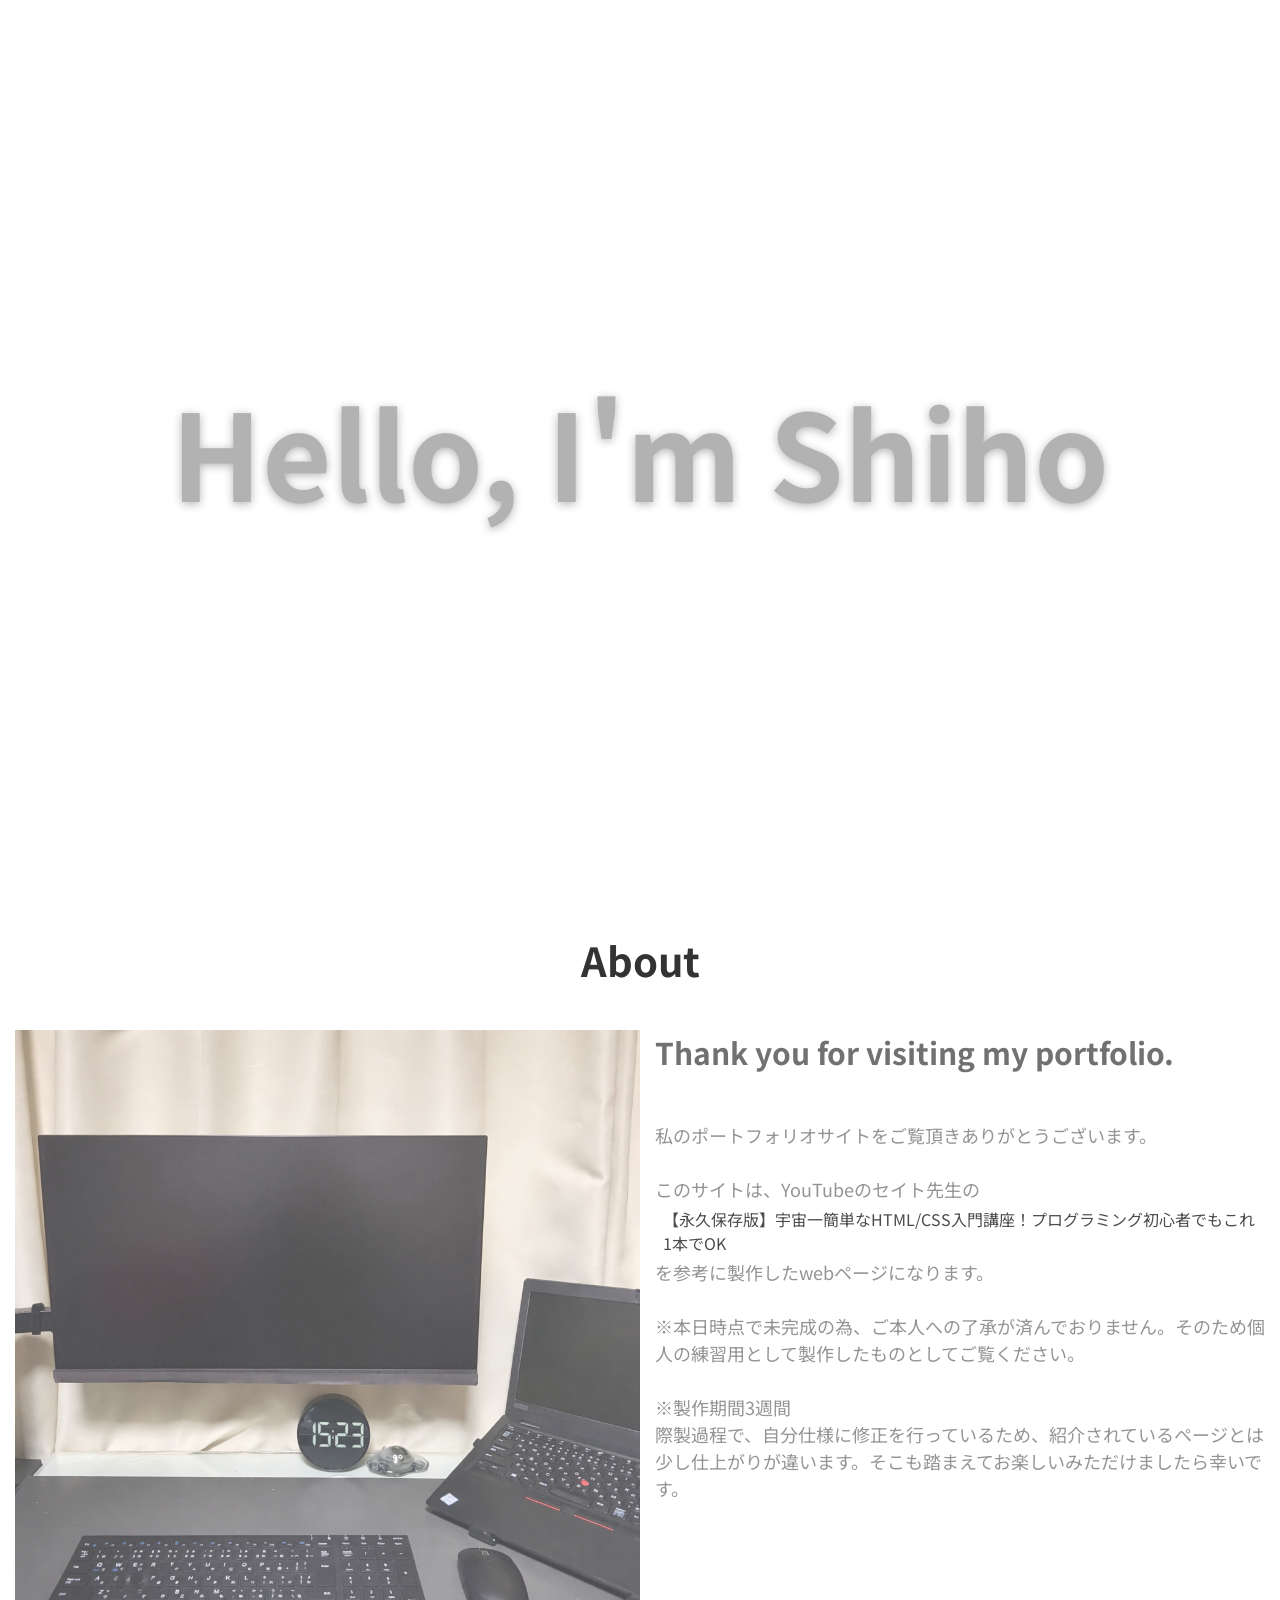
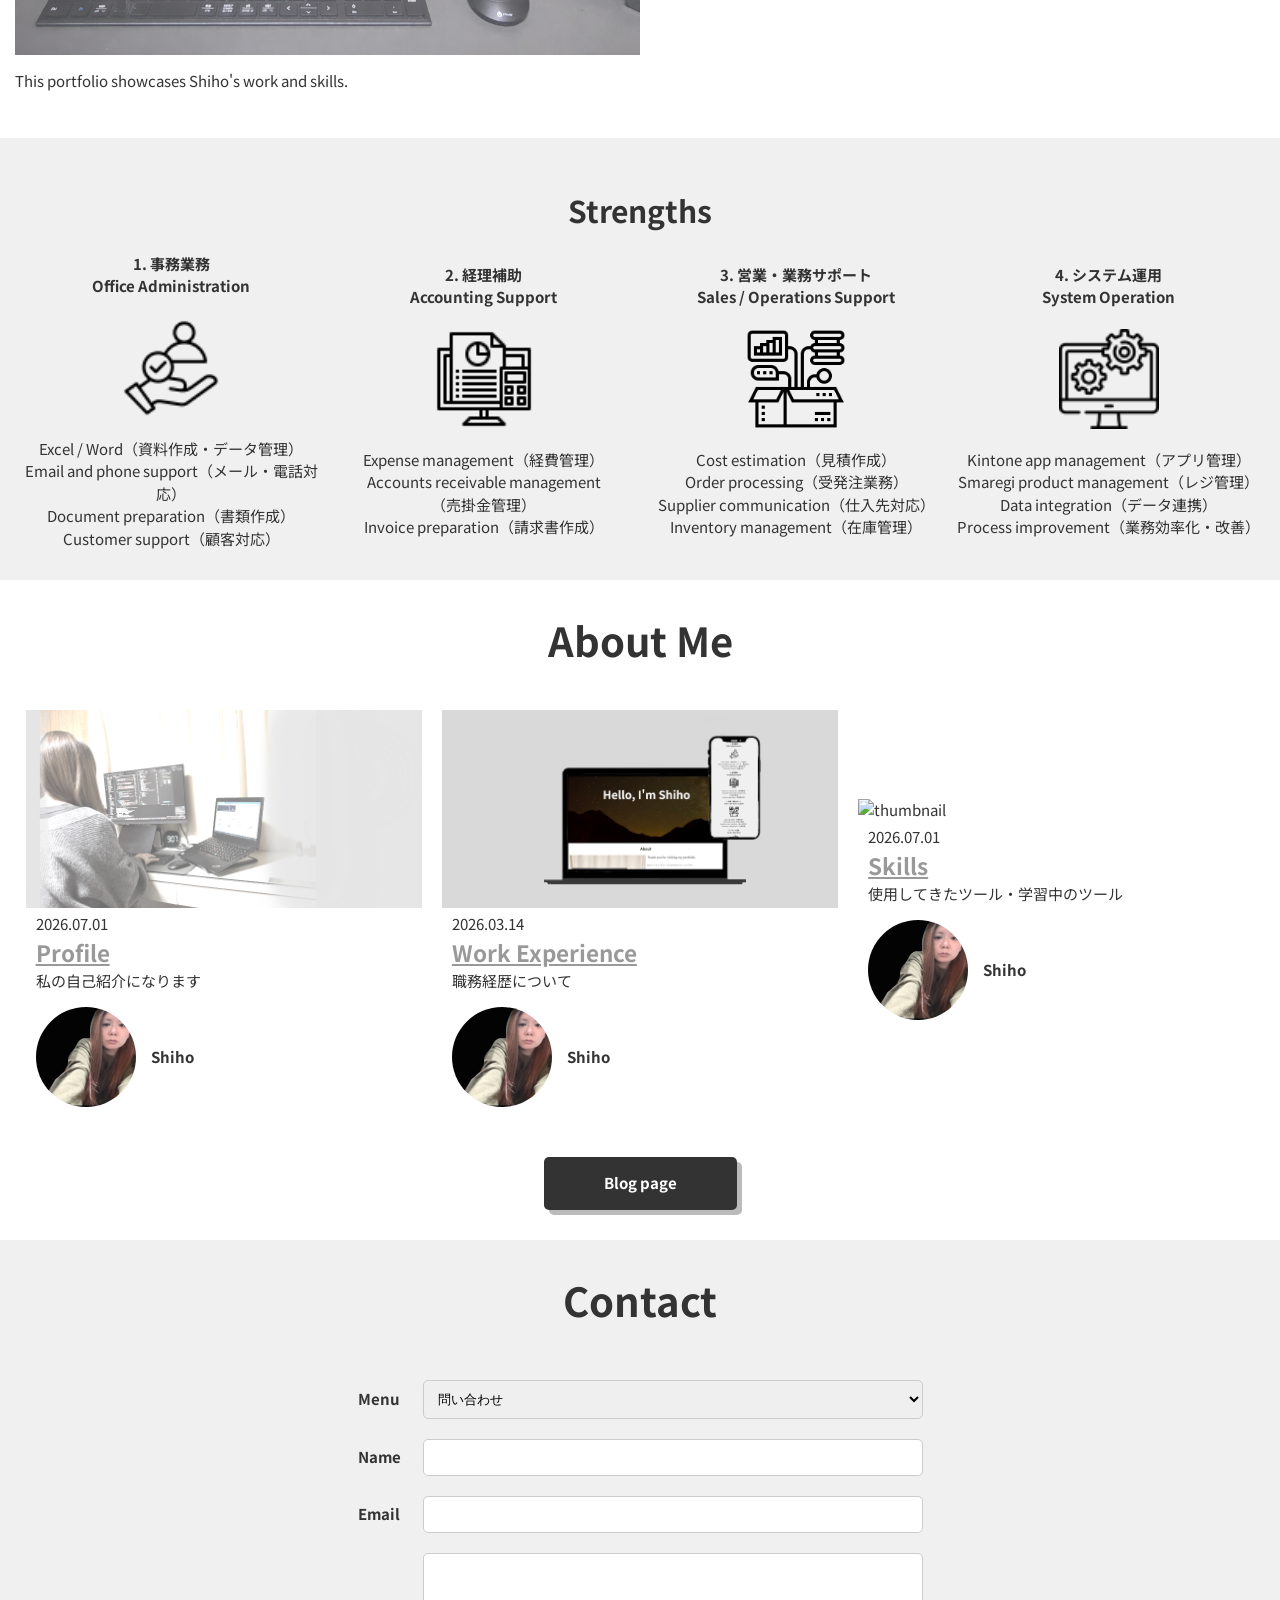
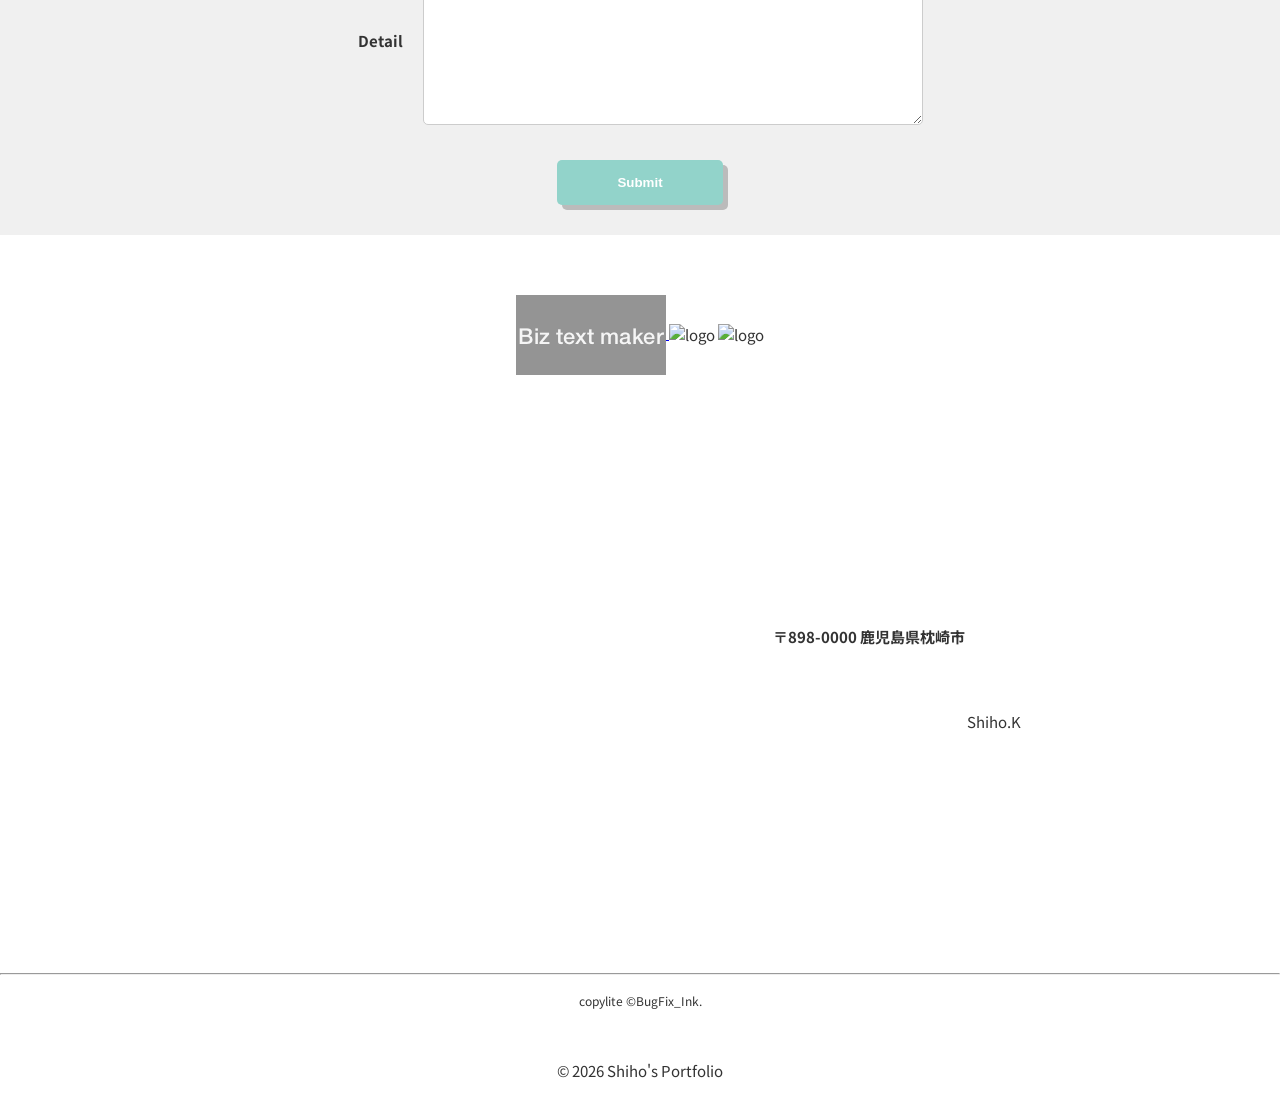
==== commit 008bfff8: "詳細更新" ====
--- a/index.html
+++ b/index.html
@@ -129,7 +129,7 @@
         <img class="card-image" src="images/profile.PNG" alt="thumbnail">
 
         <div class="card-info">
-        <time class="card-time">2026.03.14</time>
+        <time class="card-time">2026.07.01</time>
 
         <h2 class="card-headline">
             <a href="./card/自己紹介.html" class="card-title-link">
@@ -187,7 +187,7 @@
         <img class="card-image" src="images/skillimage.png" alt="thumbnail">
 
         <div class="card-info">
-        <time class="card-time">2026.03.14</time>
+        <time class="card-time">2026.07.01</time>
 
         <h2 class="card-headline">
             <a href="./card/スキル.html" class="card-title-link">
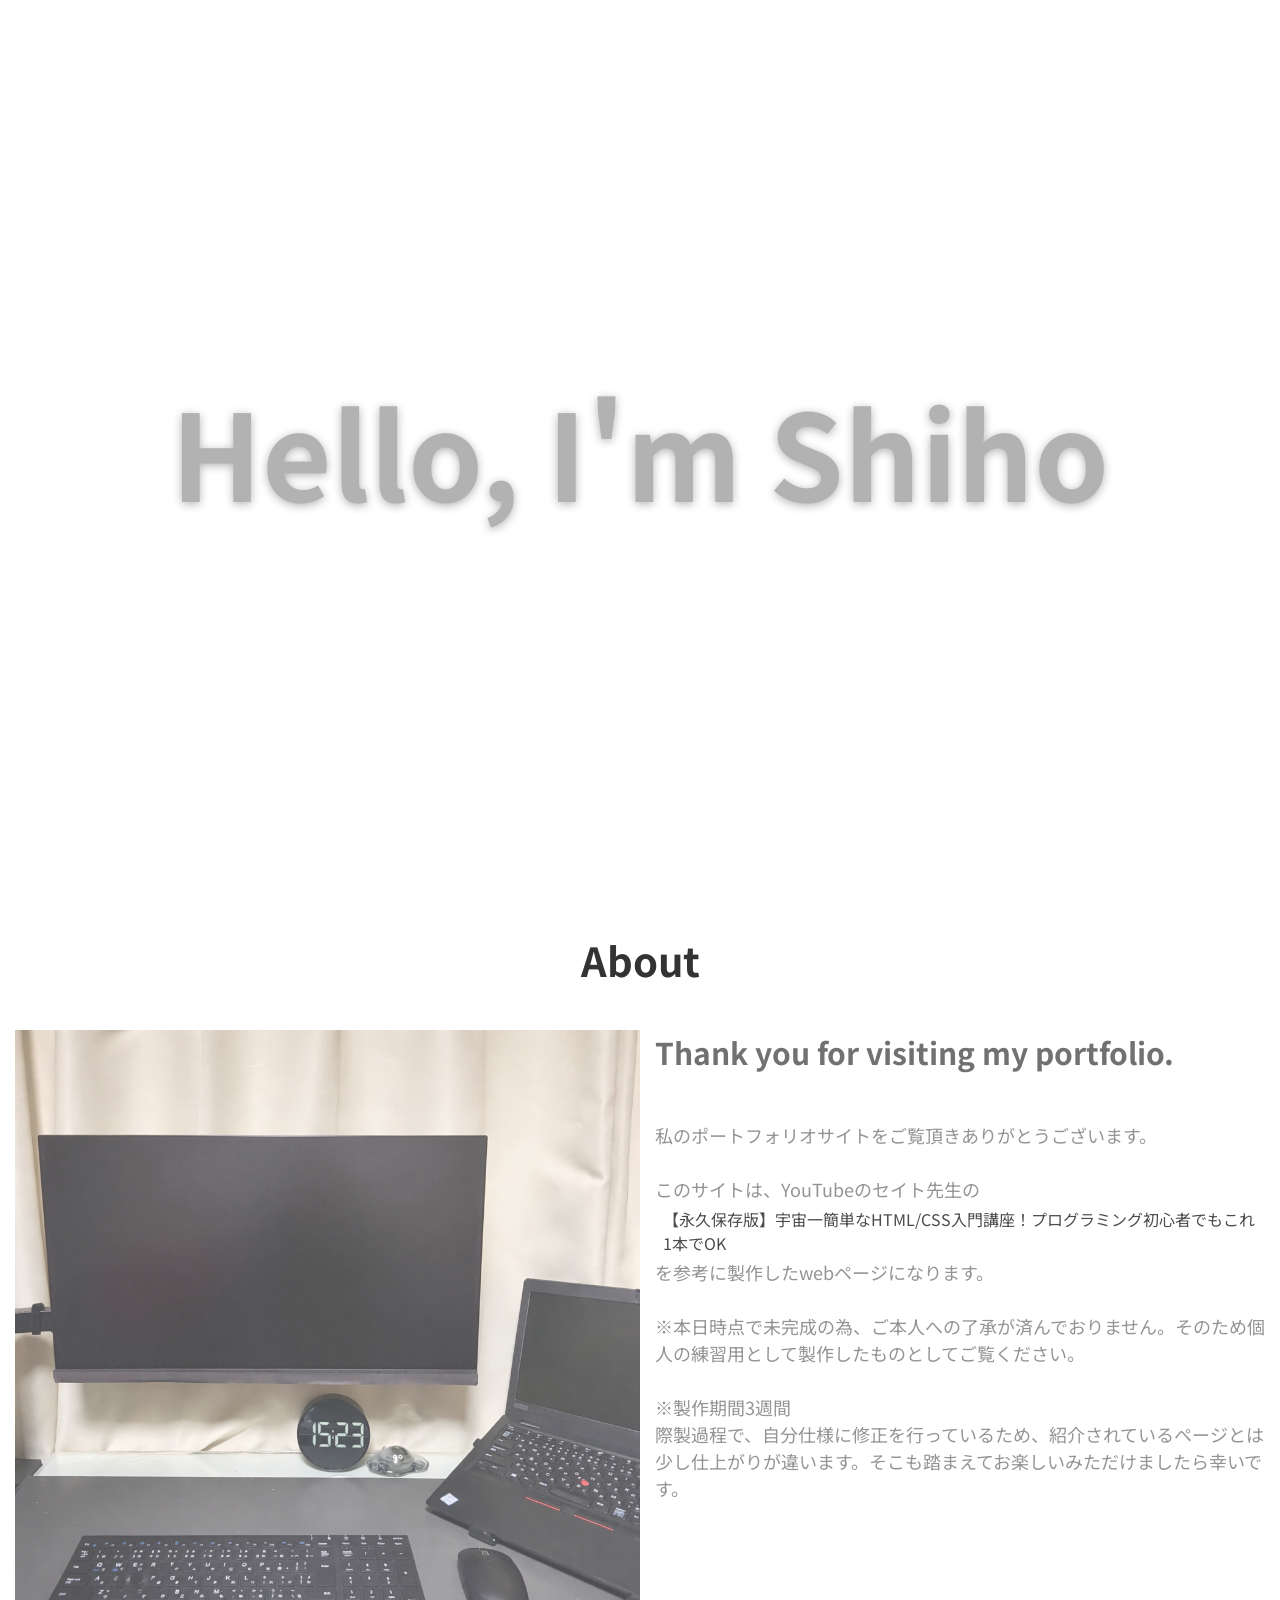
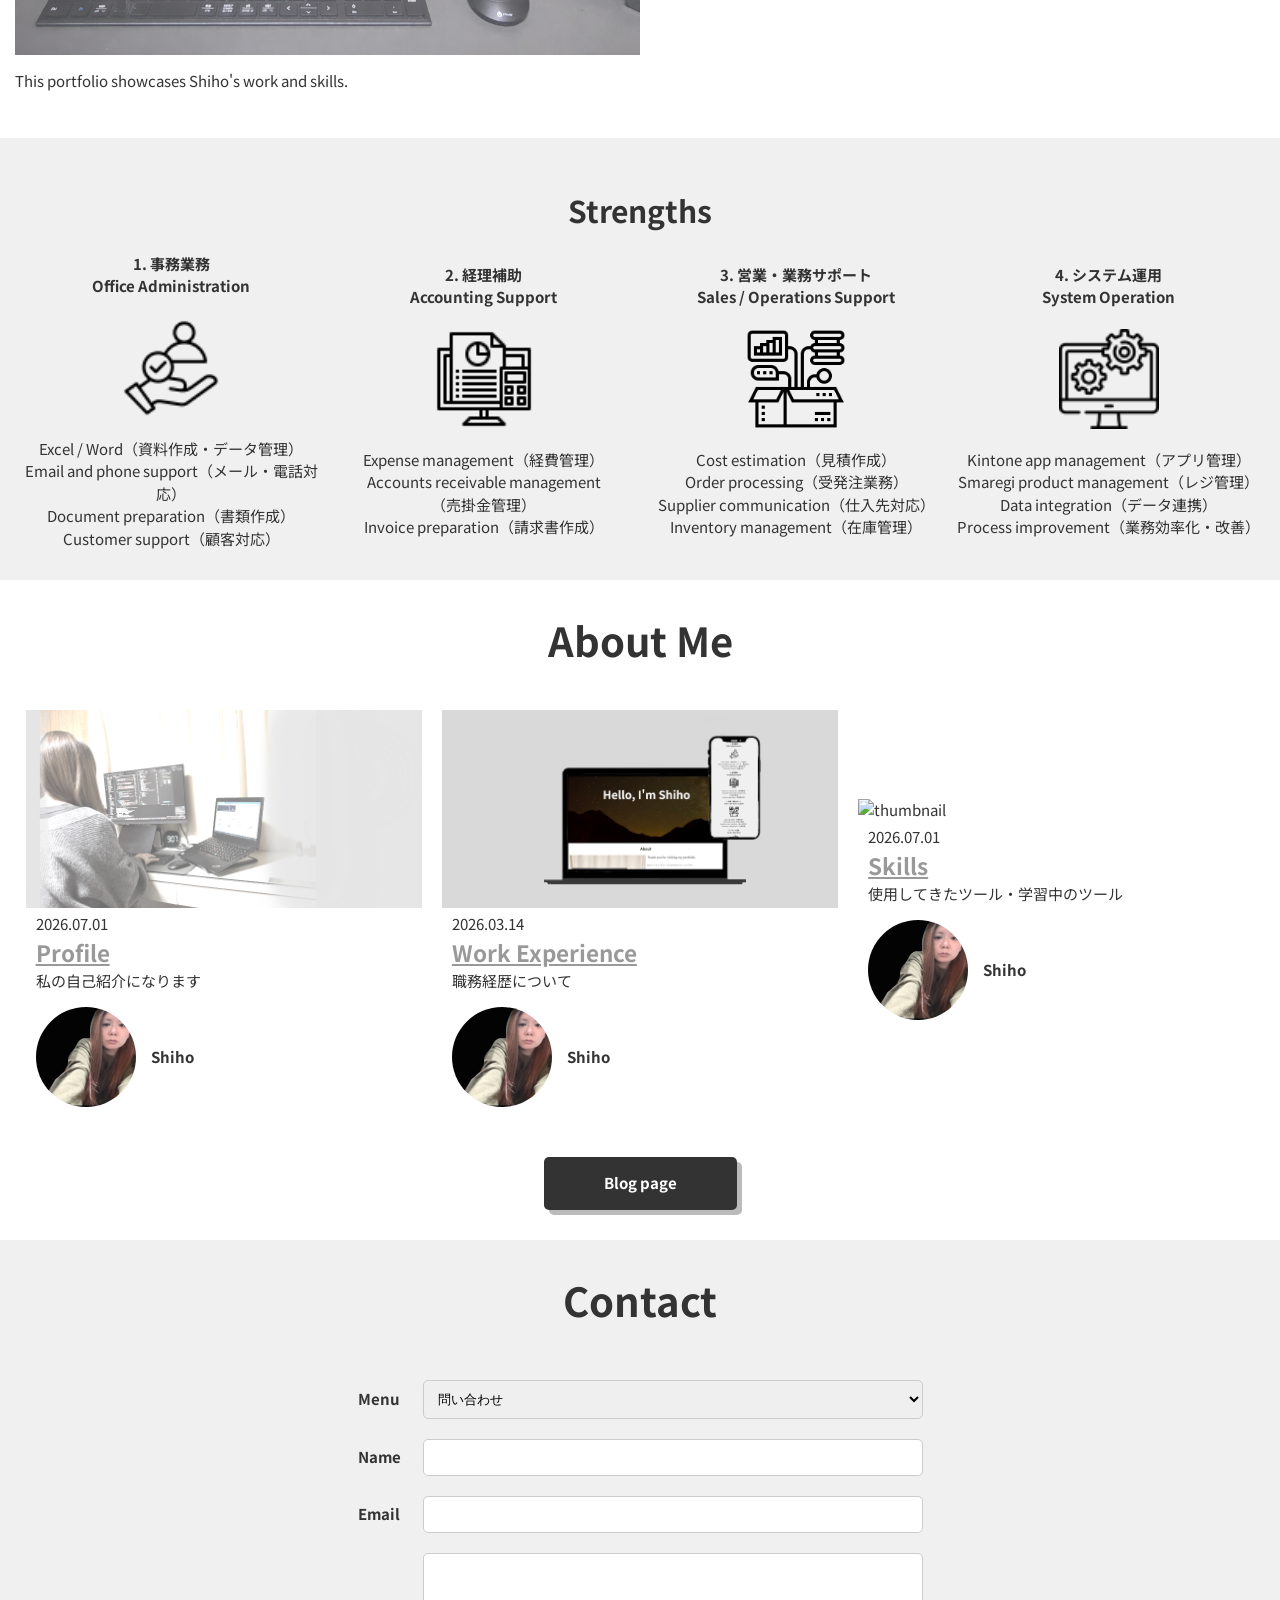
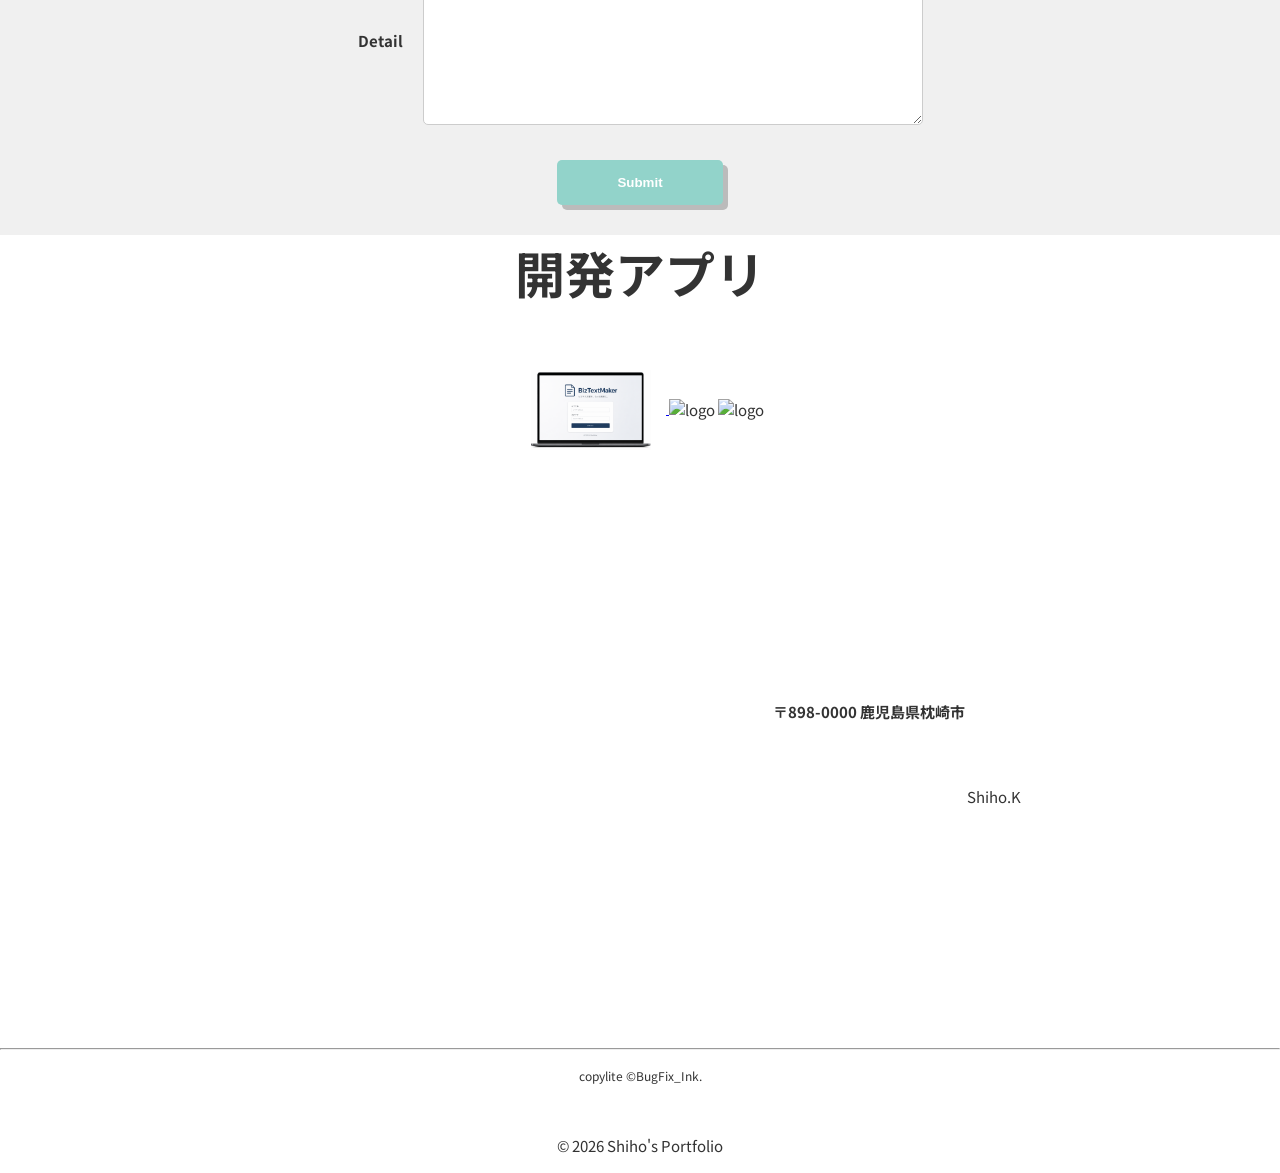
==== commit 102cf250: "開発アォオにBizTxetMaker追加" ====
--- a/index.html
+++ b/index.html
@@ -276,12 +276,12 @@
 
     </form>
 </section>
-
+    <p class="portfolio-title">開発アプリ</p>
 <aside class="works">
 
-    <a href="shiowasabiztxetmaker.netlify.app" target="_blank" rel="noopener noreferrer">
+    <a href="https://shiowasabiztxetmaker.netlify.app/" target="_blank" rel="noopener noreferrer">
         <img class="works-logo"
-             src="images/logoBizTextMaker.PNG"
+             src="images/BIzTxetMakerロゴ.png"
              alt="BizTextMaker">
     </a>
 
--- a/static/css/style.css
+++ b/static/css/style.css
@@ -475,3 +475,9 @@
     height: 80px;
     object-fit: contain;
 }
+.portfolio-title{
+    text-align: center;
+    font-size: 50px;
+    font-weight: bold;
+    margin: 0 0 20px;
+}
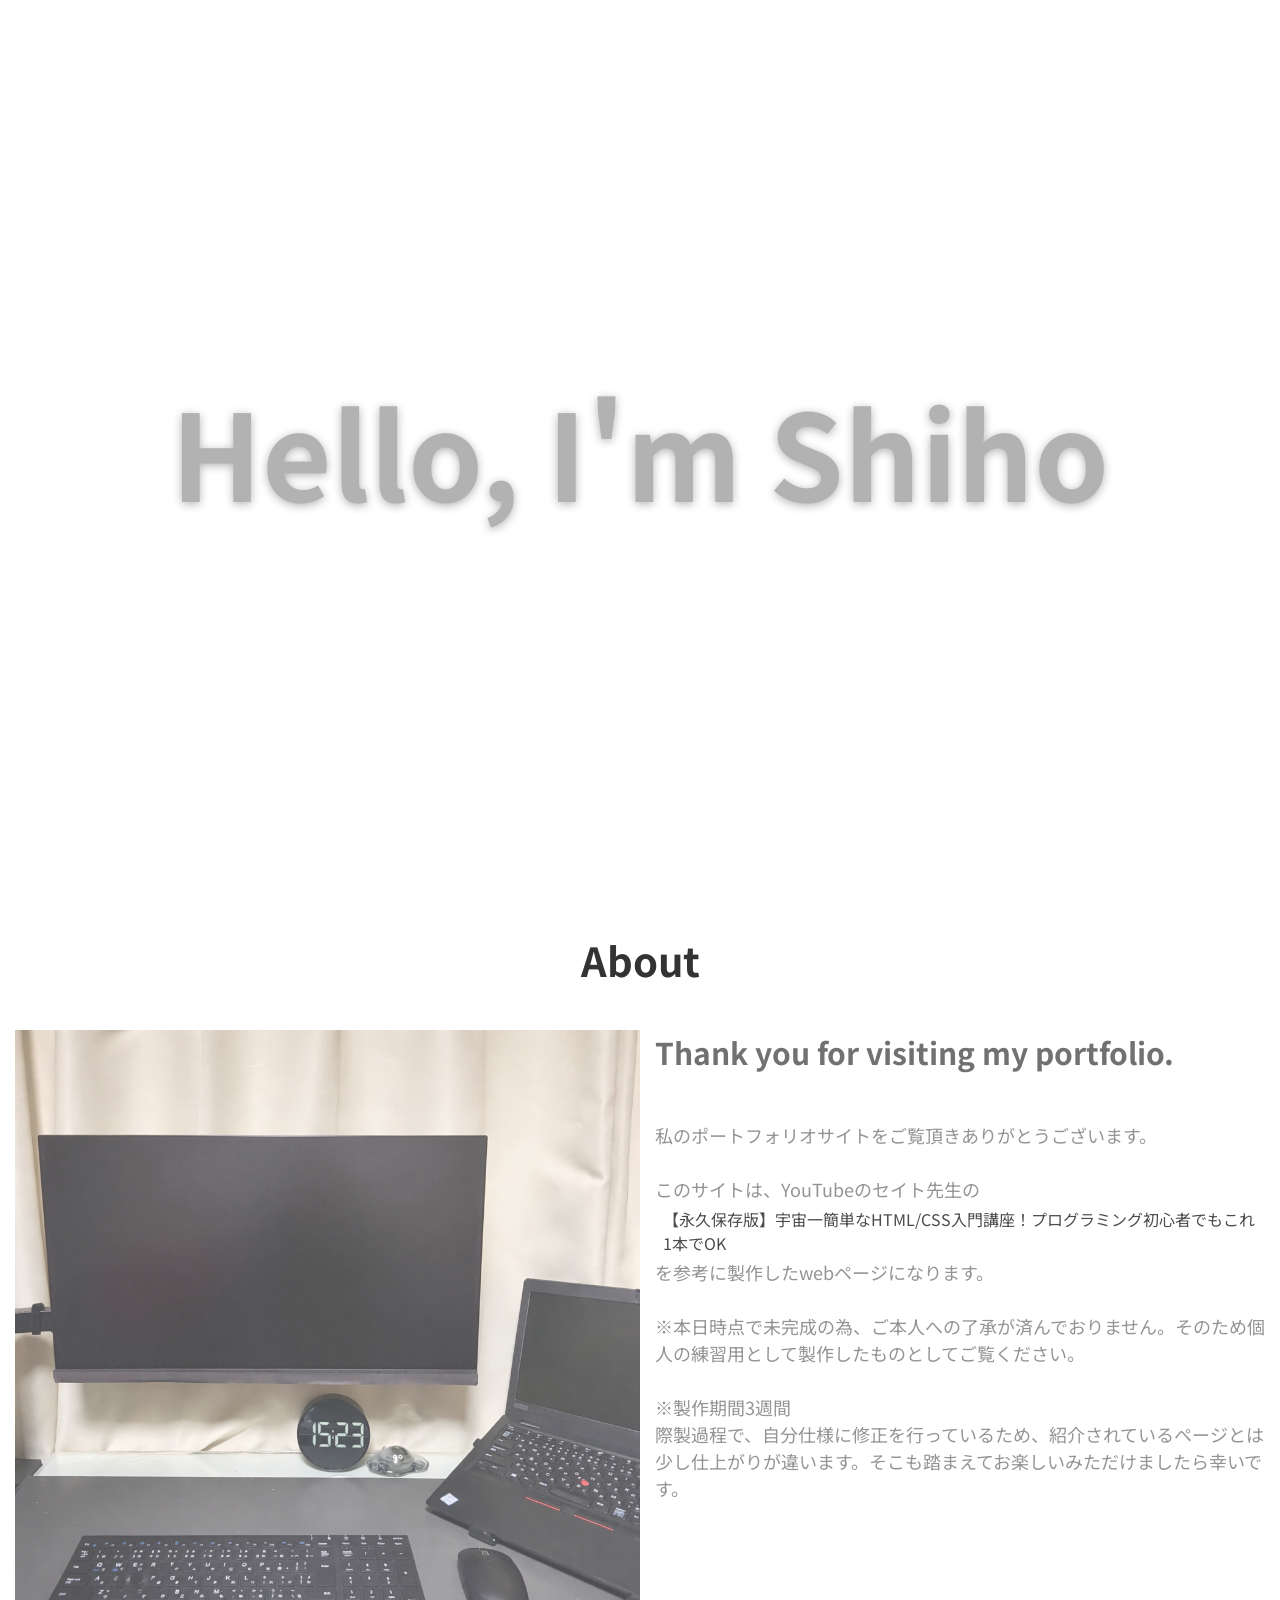
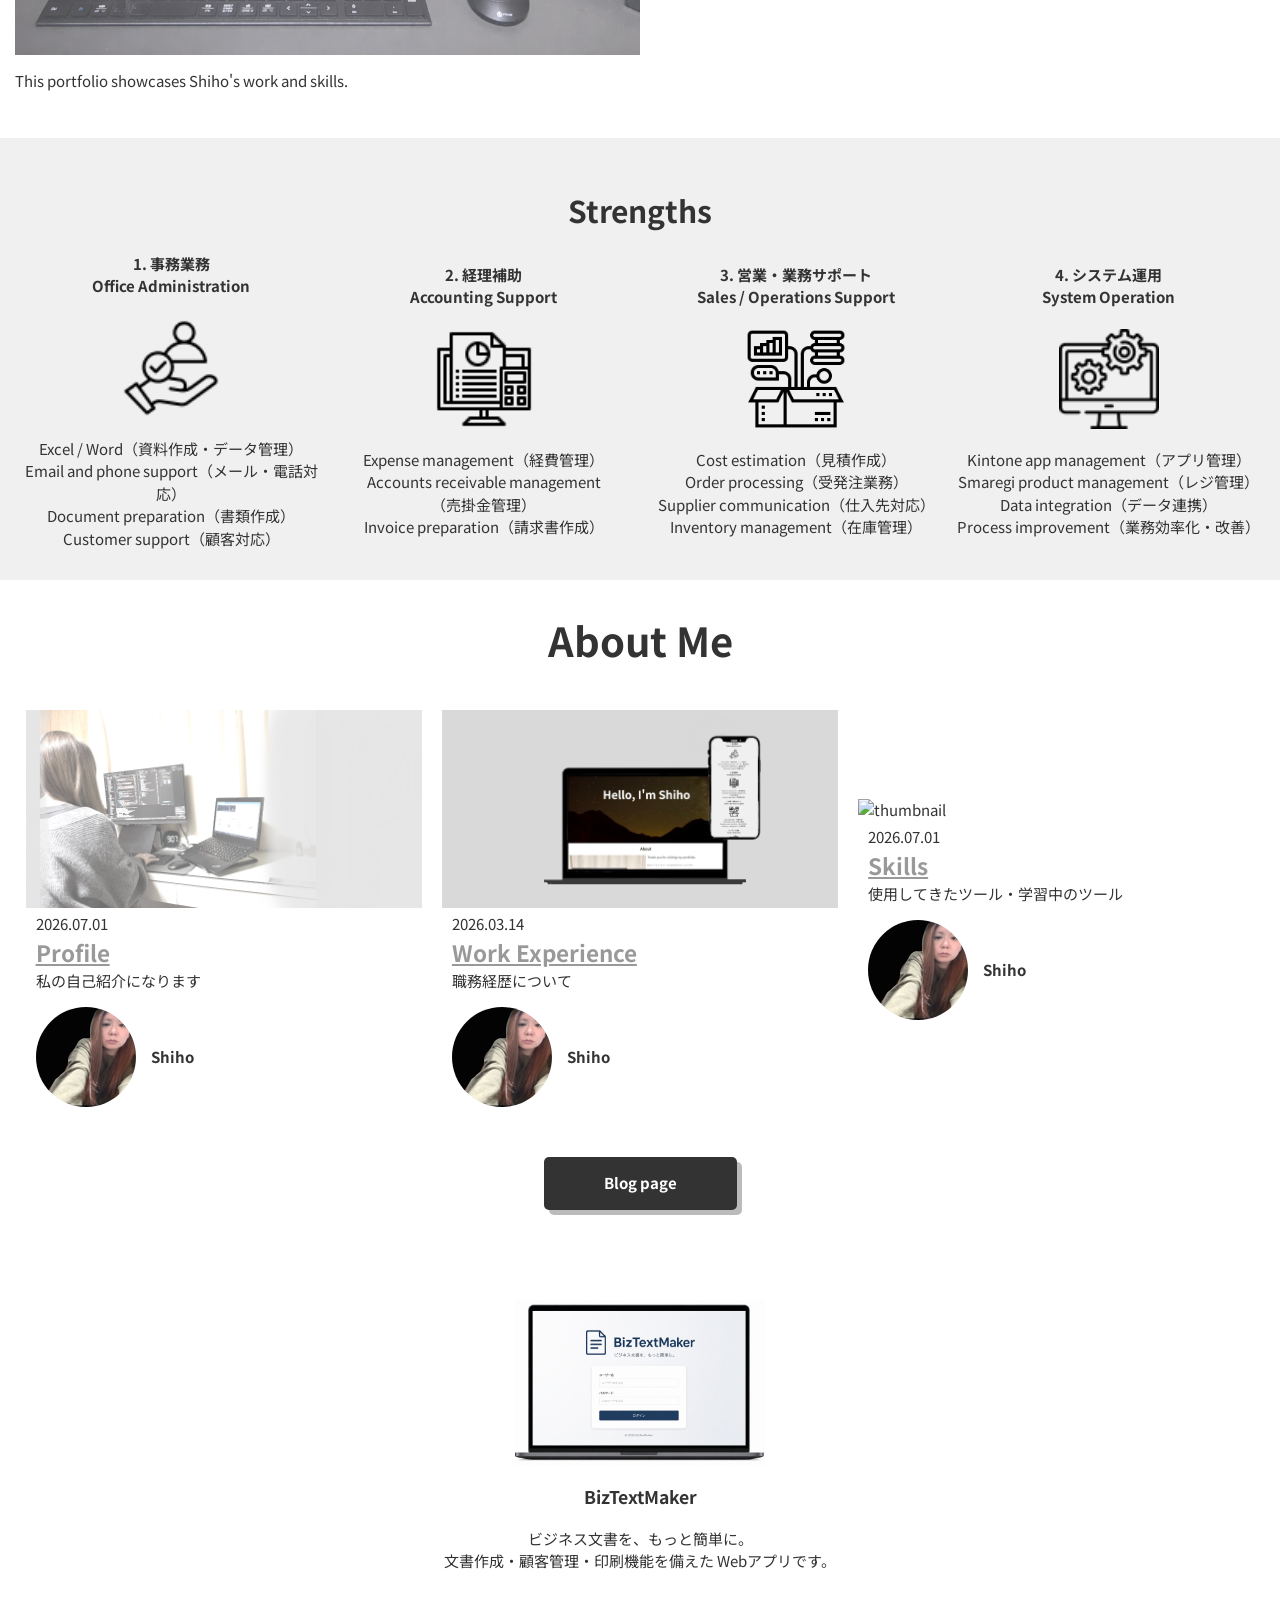
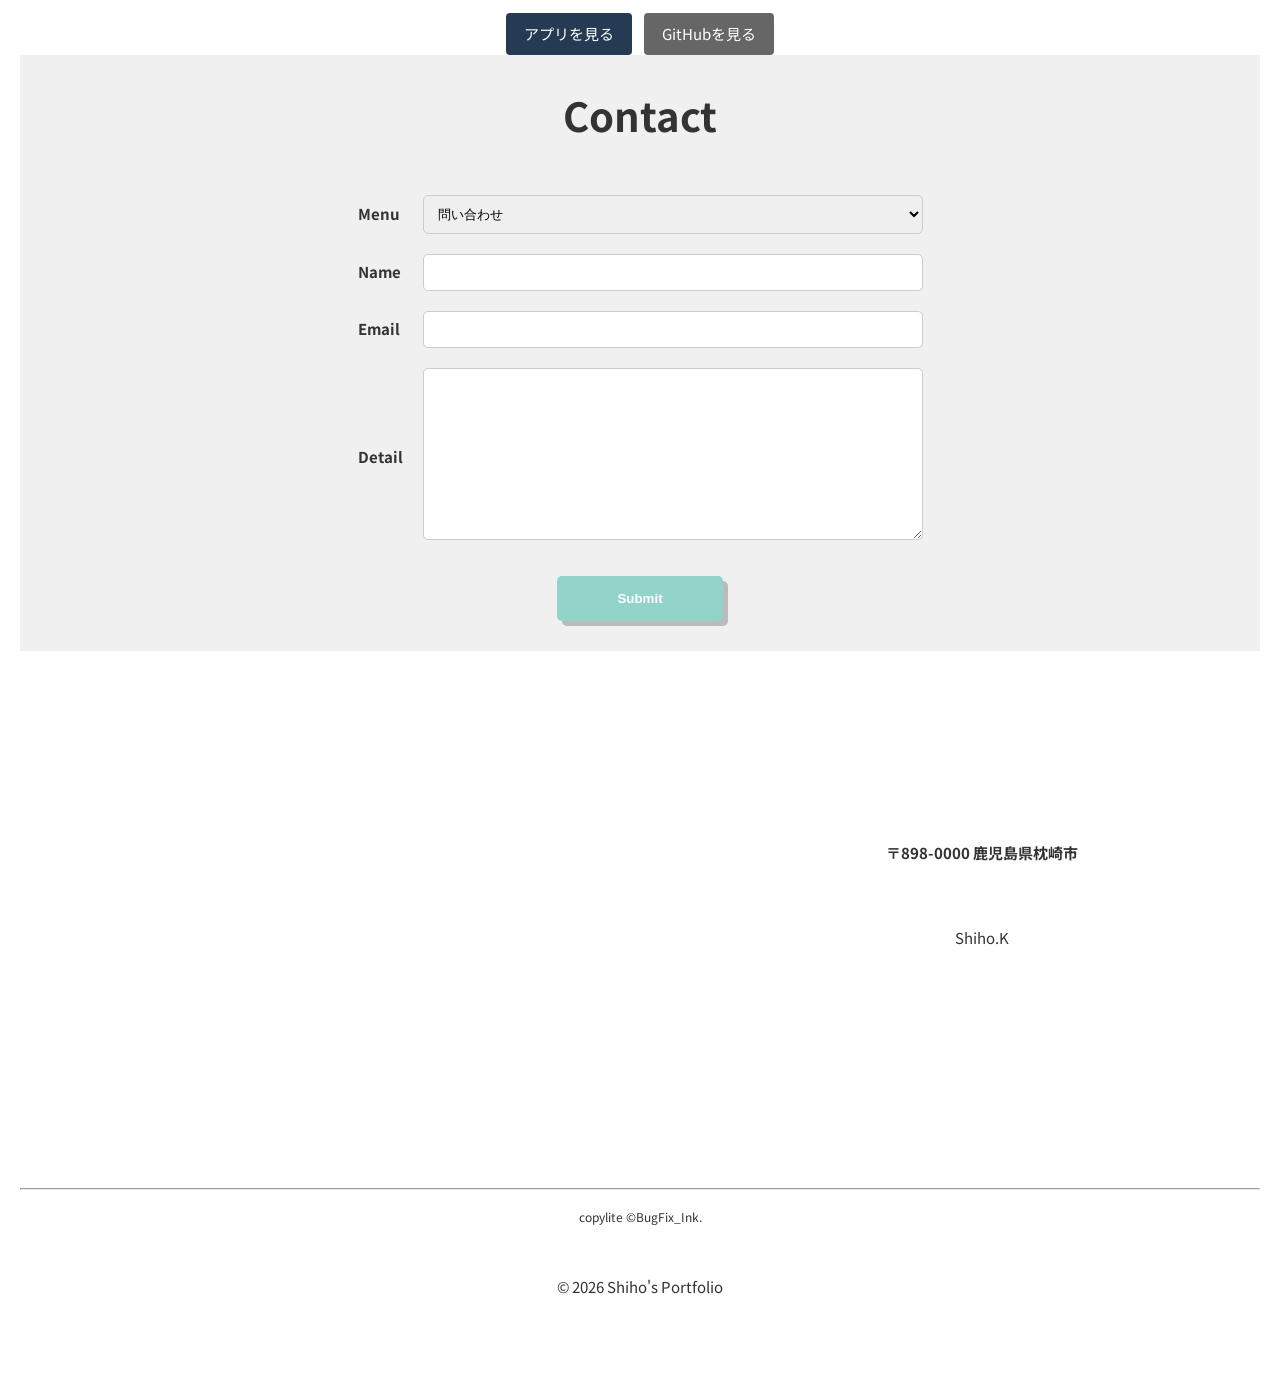
==== commit b0dd0246: "開発アプリ公開" ====
--- a/index.html
+++ b/index.html
@@ -217,6 +217,42 @@
 
 </section>
 
+<section class="works">
+
+    <div class="work-card">
+        <a href="https://shiowasabiztxetmaker.netlify.app/"
+           target="_blank"
+           rel="noopener noreferrer">
+            <img
+                class="works-logo"
+                src="images/BIzTxetMakerロゴ.png"
+                alt="BizTextMaker">
+        </a>
+        <h3>BizTextMaker</h3>
+        <p>
+            ビジネス文書を、もっと簡単に。<br>
+            文書作成・顧客管理・印刷機能を備えた
+            Webアプリです。
+        </p>
+    </div>
+
+    <div class="work-links">
+        <a
+            href="https://shiowasabiztxetmaker.netlify.app/"
+            target="_blank"
+            class="work-button">
+            アプリを見る
+        </a>
+        <a
+            href="GitHubのURL"
+            target="_blank"
+            class="work-button work-button-sub">
+            GitHubを見る
+        </a>
+    </div> 
+
+</aside>
+
 <section class="section section-secondary">
     <h1 class="section-headline">Contact</h1>
 
@@ -276,24 +312,6 @@
 
     </form>
 </section>
-    <p class="portfolio-title">開発アプリ</p>
-<aside class="works">
-
-    <a href="https://shiowasabiztxetmaker.netlify.app/" target="_blank" rel="noopener noreferrer">
-        <img class="works-logo"
-             src="images/BIzTxetMakerロゴ.png"
-             alt="BizTextMaker">
-    </a>
-
-    <img class="works-logo"
-         src="https://dummyimage.com/150x80/ccc/fff"
-         alt="logo">
-
-    <img class="works-logo"
-         src="https://dummyimage.com/150x80/ccc/fff"
-         alt="logo">
-
-</aside>
 
 <footer class="footer">
     <figure class="footer-map">
--- a/static/css/style.css
+++ b/static/css/style.css
@@ -470,14 +470,54 @@
 }
 
 /* portfolioリンク */
-.works-logo{
-    width: 150px;
-    height: 80px;
-    object-fit: contain;
-}
+
 .portfolio-title{
     text-align: center;
     font-size: 50px;
     font-weight: bold;
     margin: 0 0 20px;
+} 
+.works {
+    text-align: center;
+}
+.work-card {
+    /* 複数リンクする際に使用予定 */
+    /* text-align: center;
+    max-width: 400px; */
+    margin-bottom: 40px;
+}
+.works-logo {
+    width: 250px;
+    height: auto;
+    transition: 0.3s;
+}
+.works-logo:hover {
+    transform: scale(1.03);
+}
+.work-links {
+    margin-top: 20px;
+    display: flex;
+    justify-content: center;
+    gap: 12px;
+}
+.work-button {
+    display: inline-block;
+    min-width: 120px;
+    padding: 10px 18px;
+    background: #243b53;
+    color: white;
+    text-decoration: none;
+    text-align: center;
+    border-radius: 4px;
+    transition: 0.3s;
+}
+.work-button:hover {
+    background: #334e68;
+    transform: translateY(-2px);
+}
+.work-button-sub {
+    background: #666;
+}
+.work-button-sub:hover {
+    background: #555;
 }
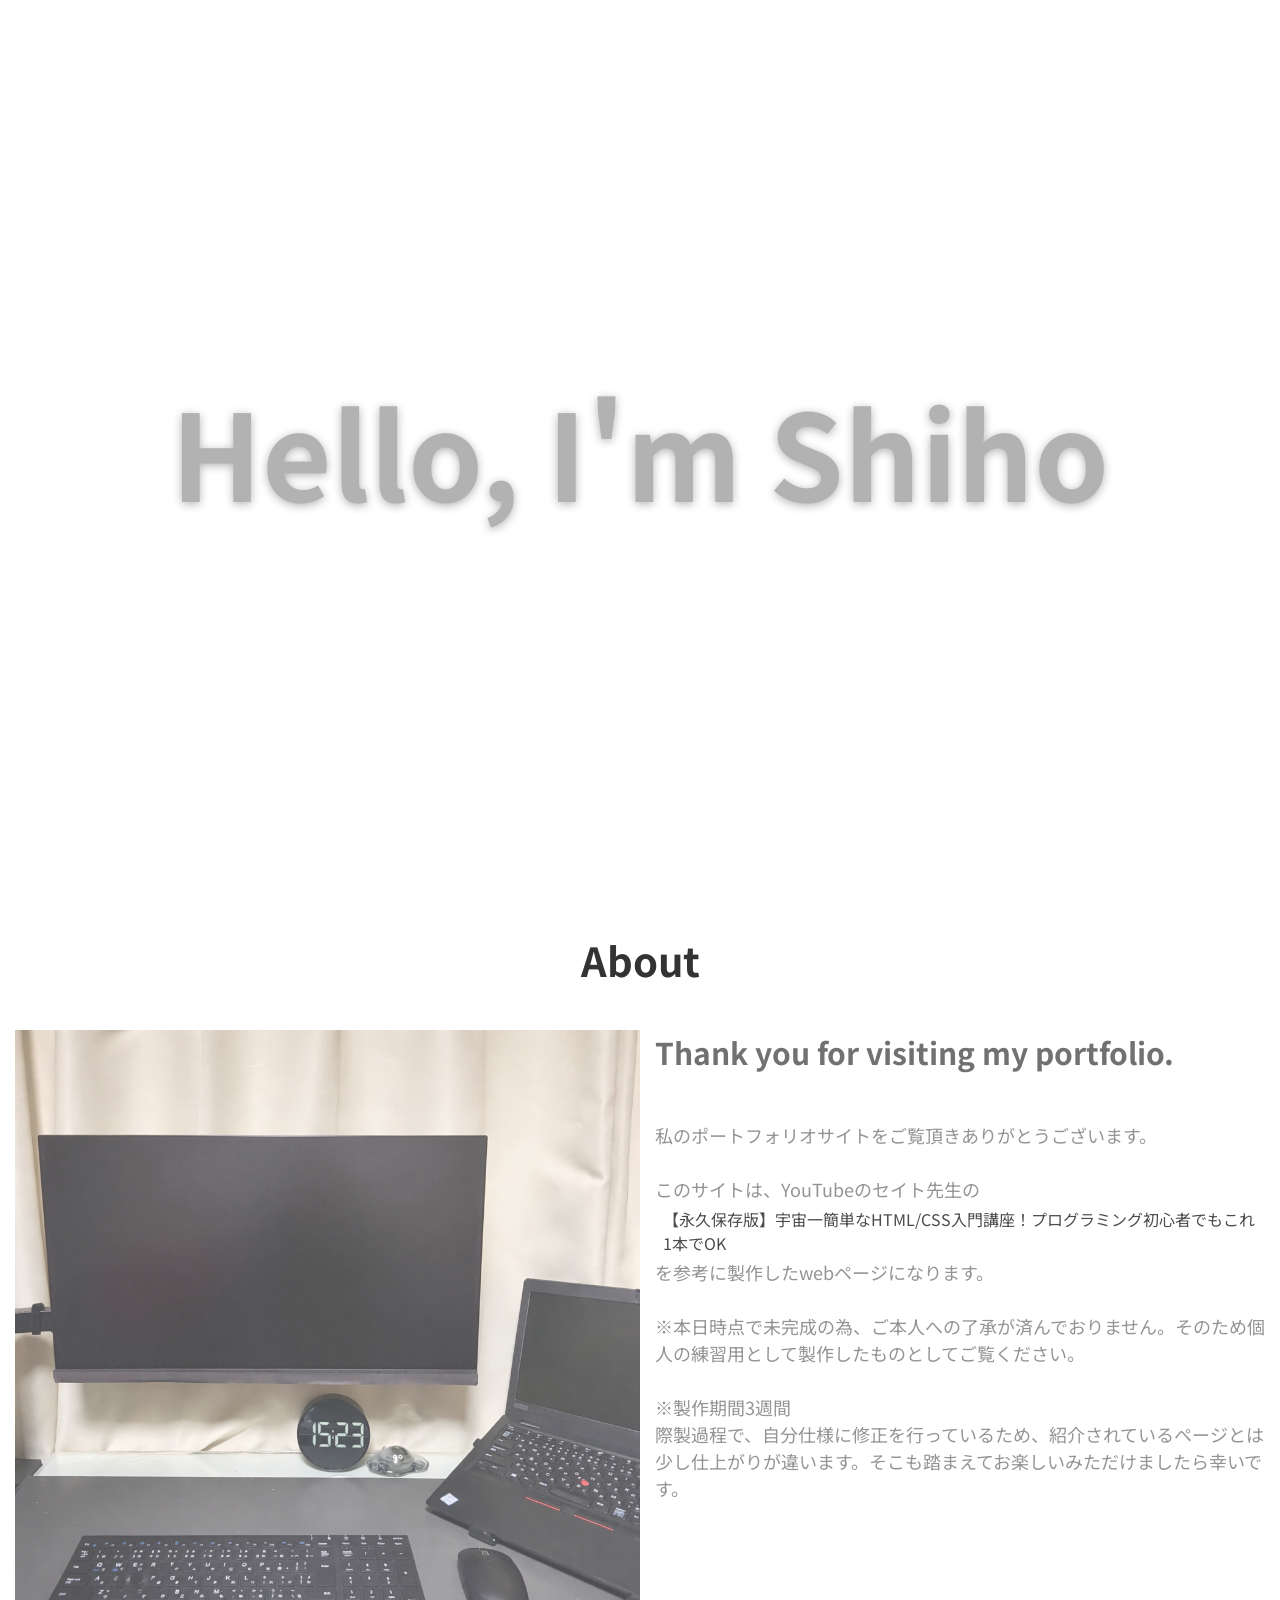
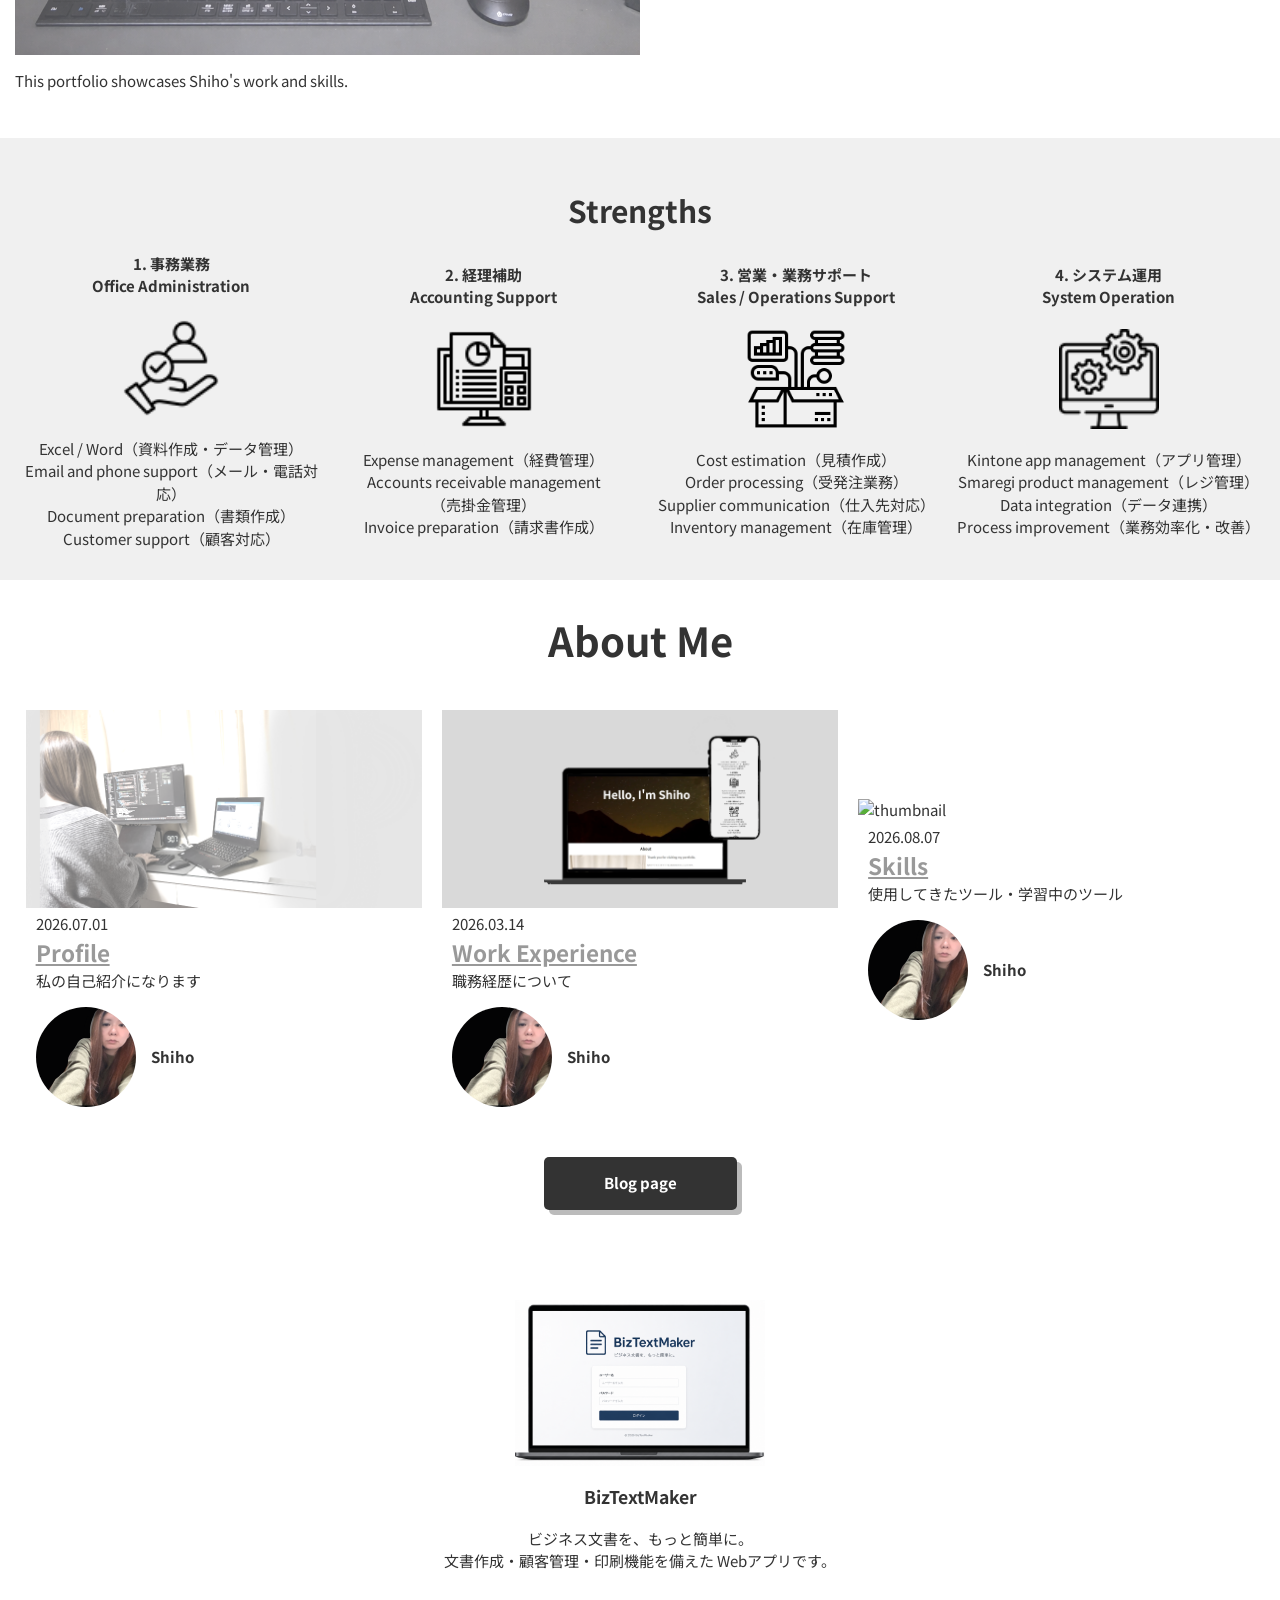
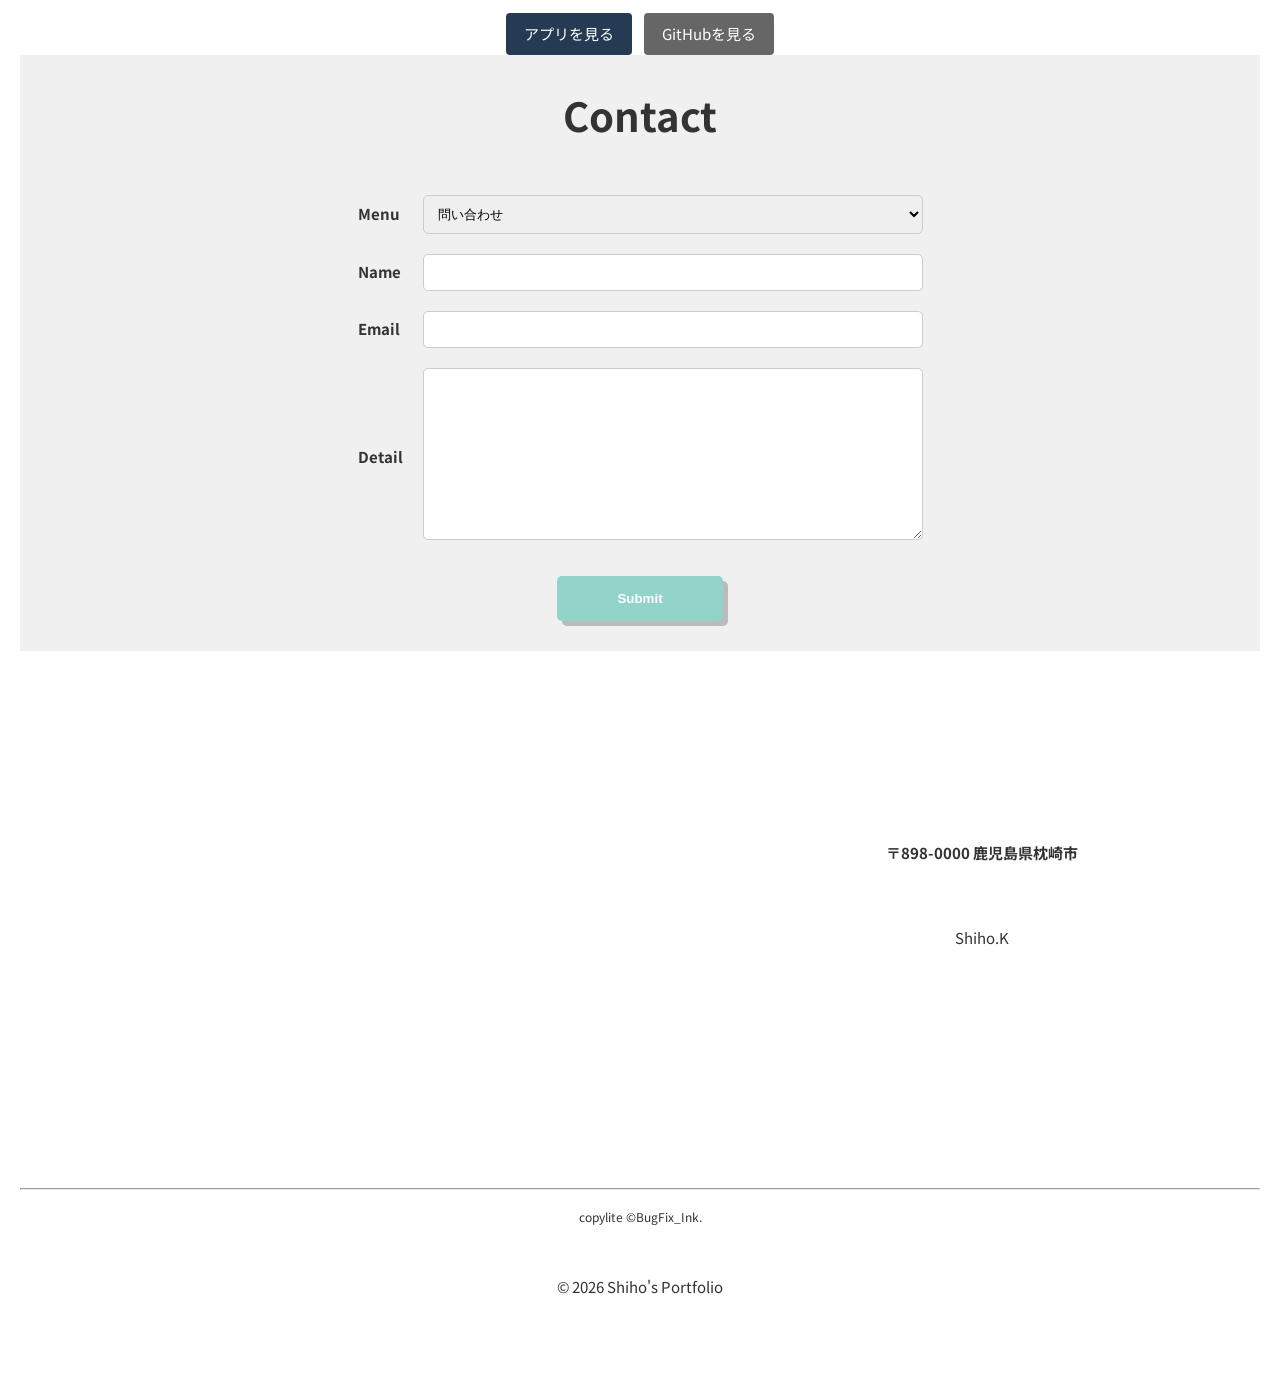
==== commit e215ab2f: "スキル更新" ====
--- a/index.html
+++ b/index.html
@@ -187,7 +187,7 @@
         <img class="card-image" src="images/skillimage.png" alt="thumbnail">
 
         <div class="card-info">
-        <time class="card-time">2026.07.01</time>
+        <time class="card-time">2026.08.07</time>
 
         <h2 class="card-headline">
             <a href="./card/スキル.html" class="card-title-link">
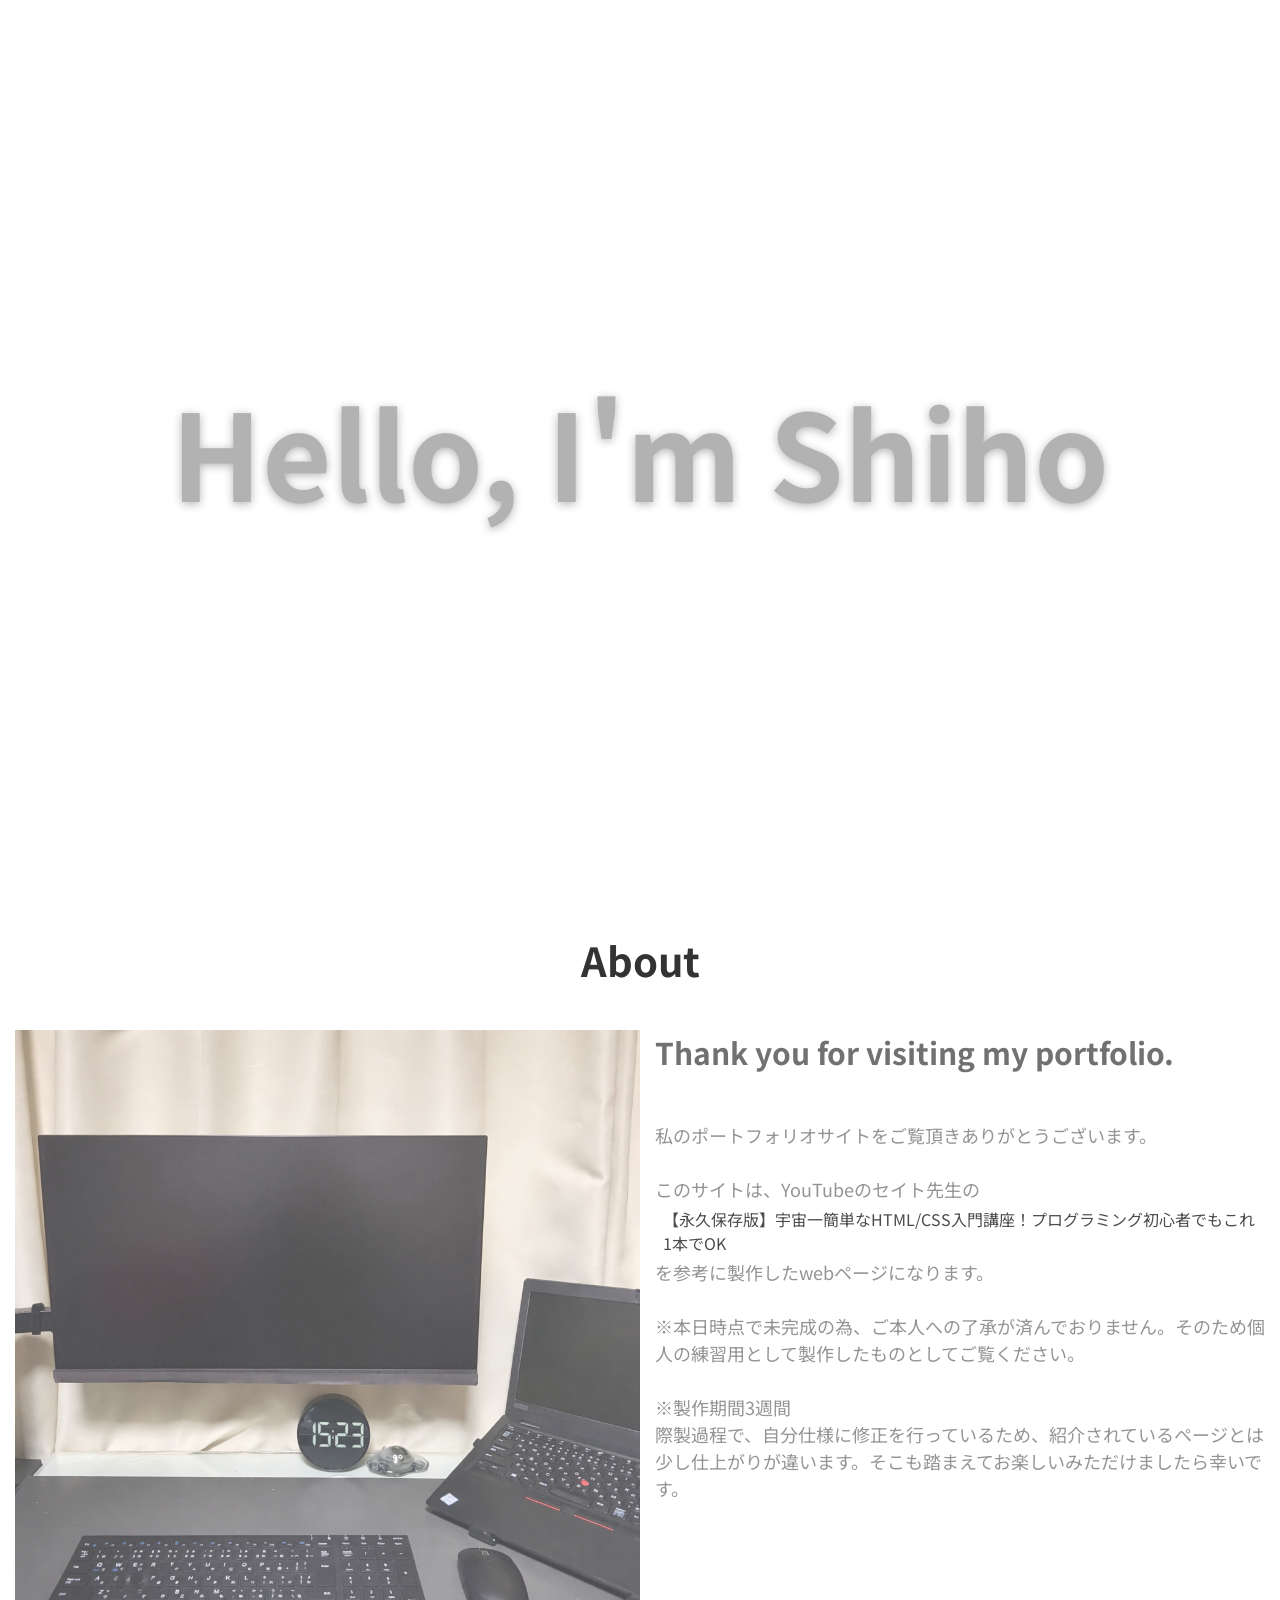
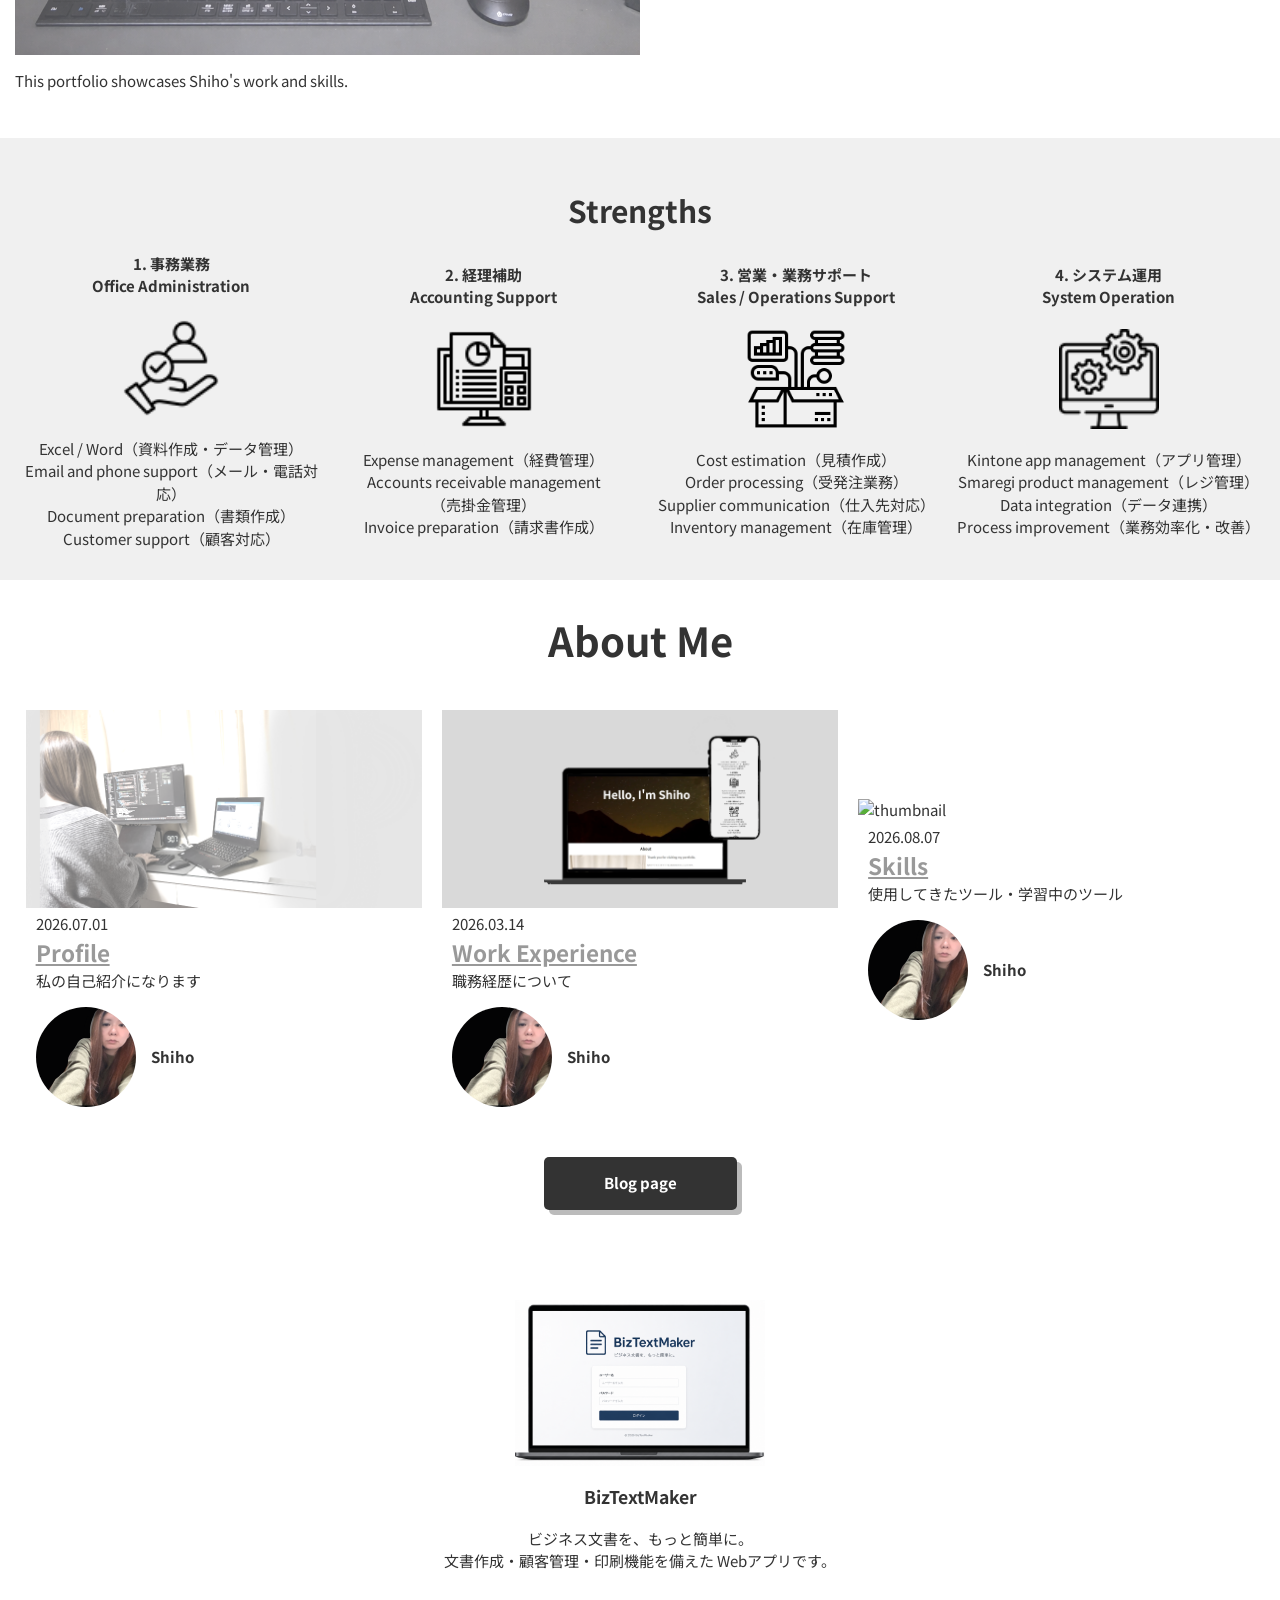
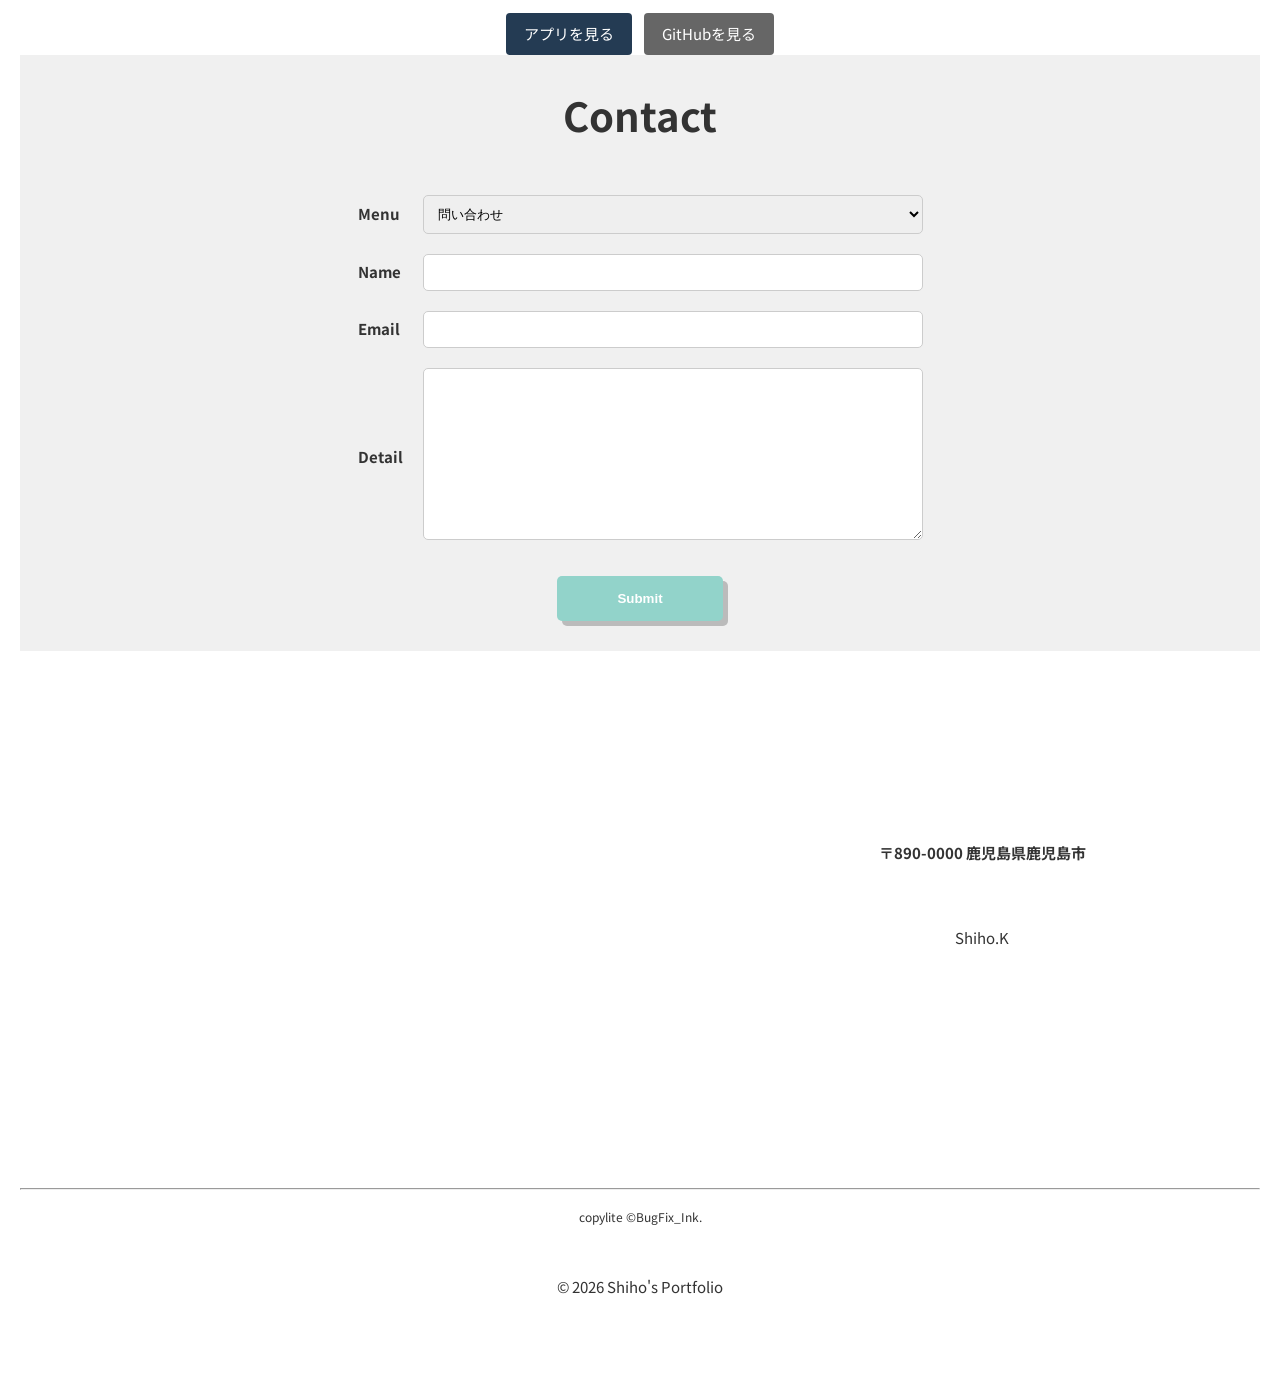
==== commit 040e9030: "データの更新" ====
--- a/index.html
+++ b/index.html
@@ -319,8 +319,8 @@
         <figcaption class="footer-mapinfo">
         
             <address class="footer-mapaddress">
-                〒898-0000 鹿児島県枕崎市<br/>
-                <a href="https://maps.app.goo.gl/feR69SXgAUahpTk68" target="_blank">Google Map</a>
+                〒890-0000 鹿児島県鹿児島市<br/>
+                <a href="images/kagoshima-shi.png" target="_blank">Google Map</a>
             </address>
         
             <div class="footer-map logo">
